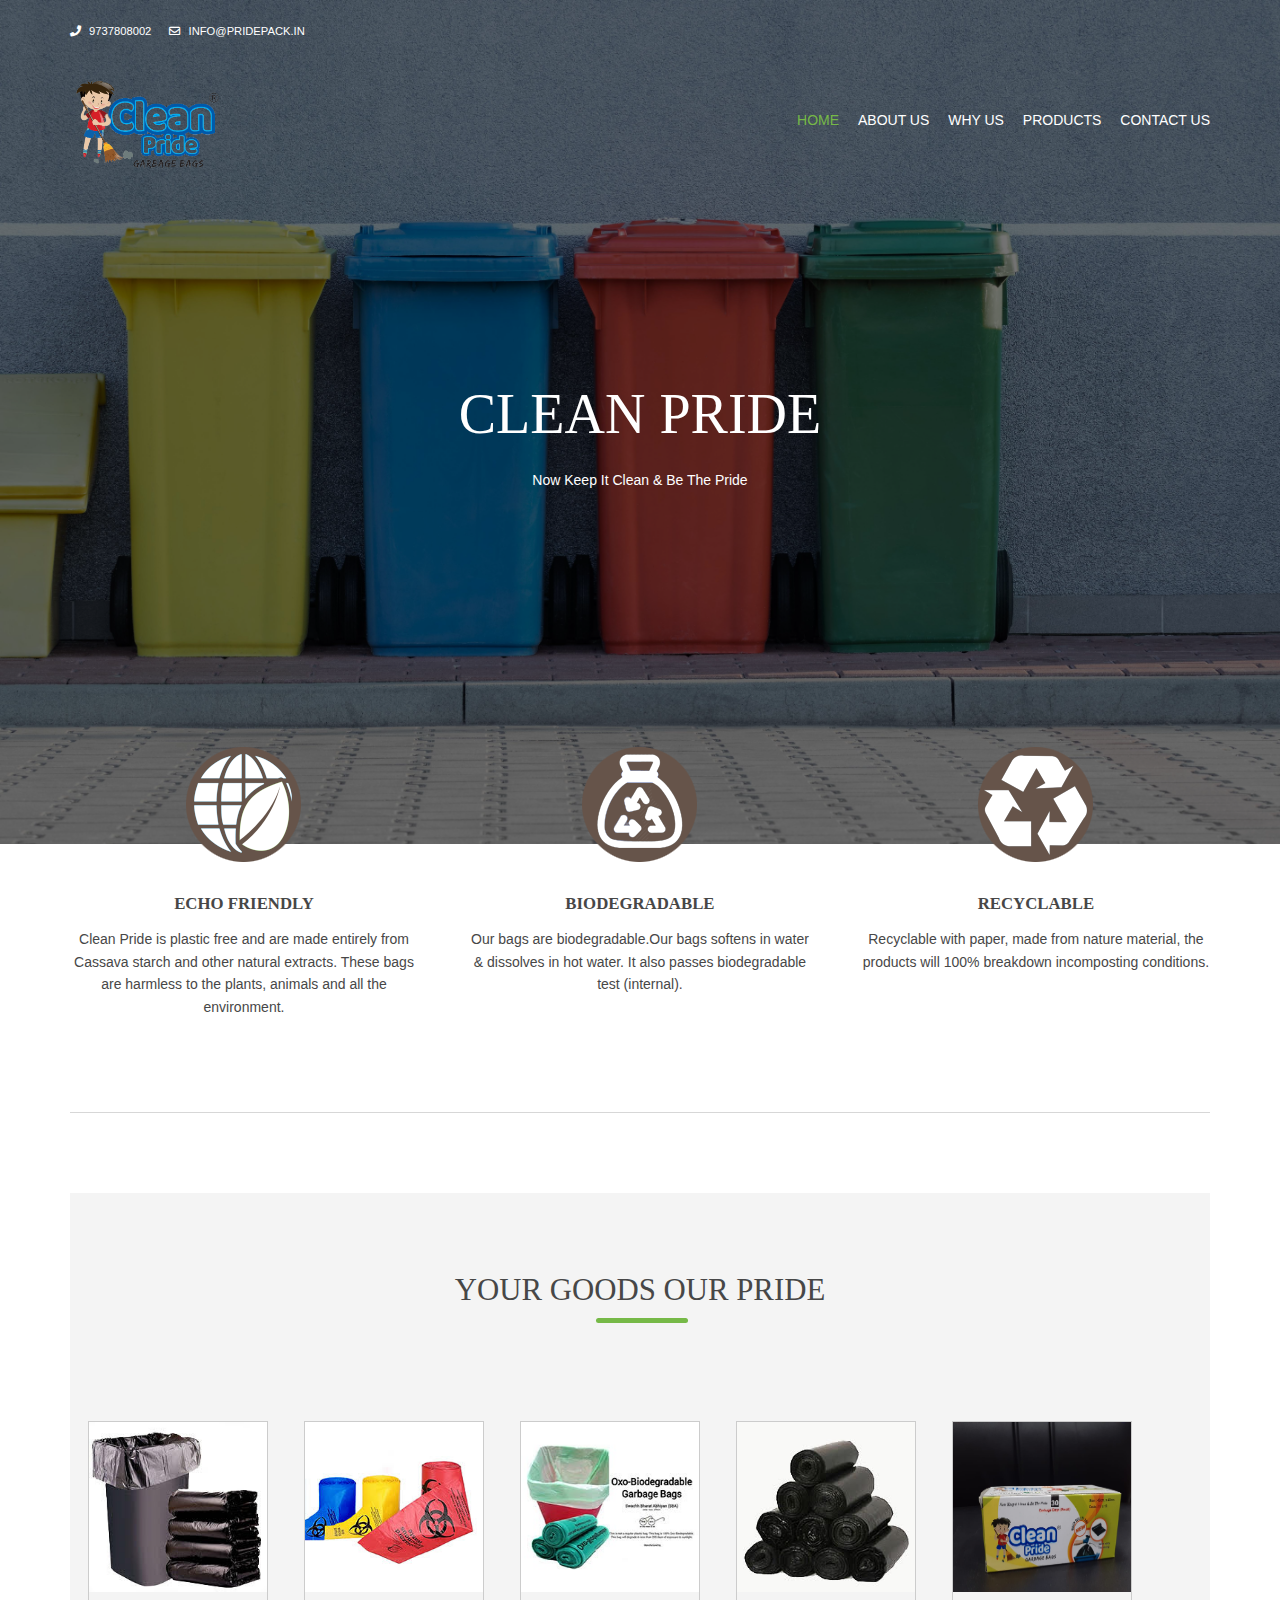
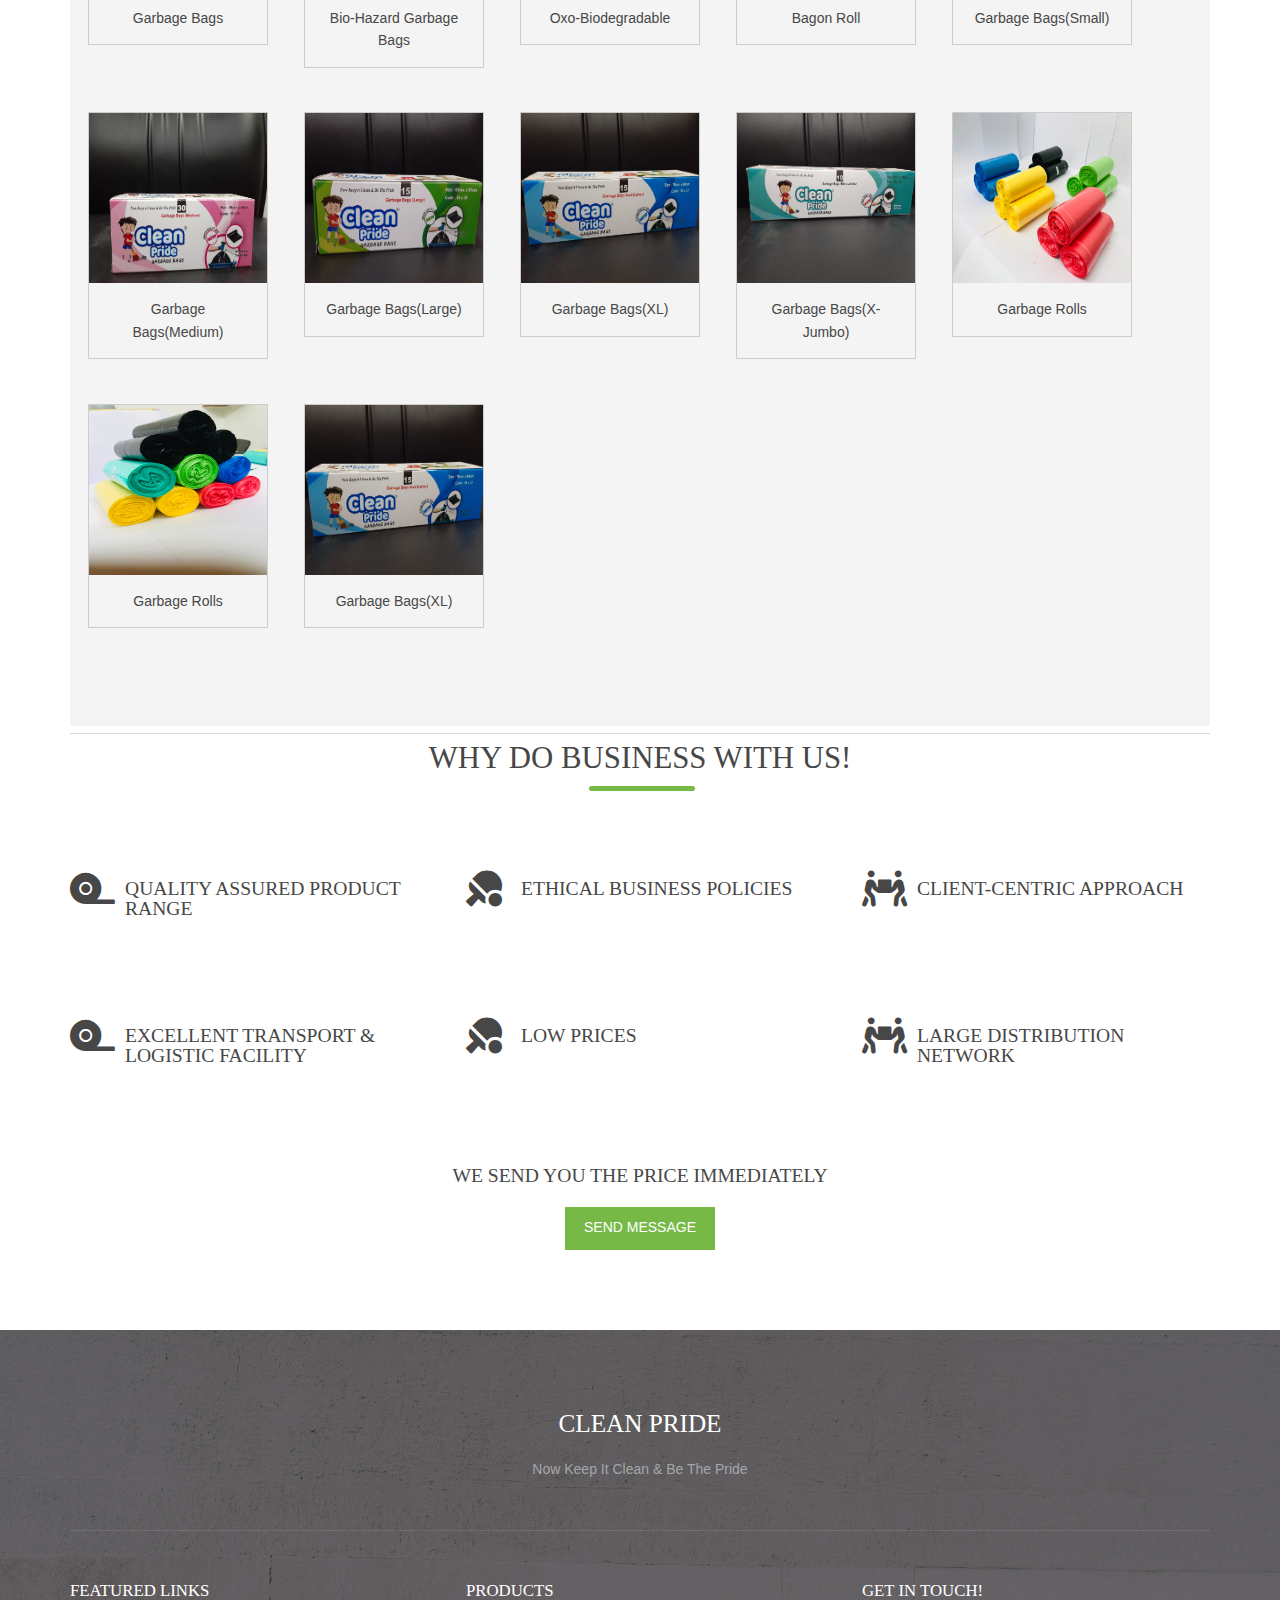
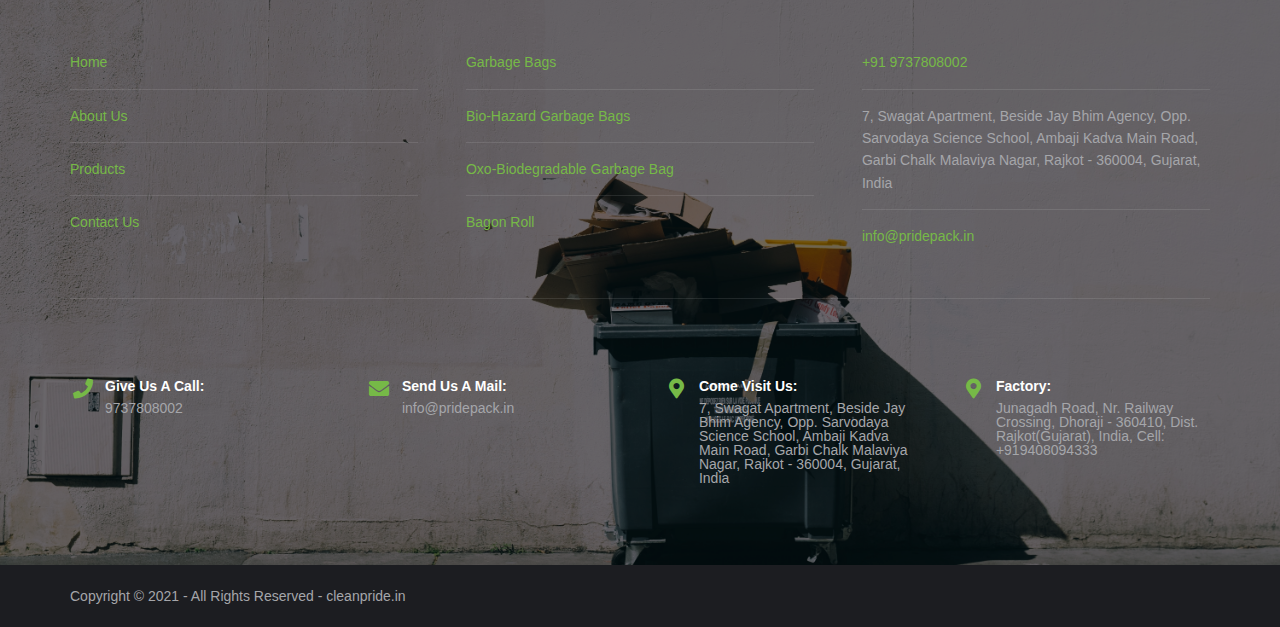
==== index.html @ eb3a8b0e "Updated page UI" ====
<!DOCTYPE html>

<html lang="">
<head>
<title>Clean Pride</title>
<meta charset="utf-8">
<meta name="viewport" content="width=device-width, initial-scale=1.0, maximum-scale=1.0, user-scalable=no">
<link href="layout/styles/layout.css" rel="stylesheet" type="text/css" media="all">
<style>
div.gallery {
  margin: 18px;
  border: 1px solid #ccc;
  float: left;
  width: 180px;
}

div.gallery:hover {
  border: 1.3px solid #76B947;
}

div.gallery img {
  width: 190px;
  height: 170px;
}

div.desc {
  padding: 15px;
  text-align: center;
}
</style>
</head>
<body id="top">
<div class="bgded overlay" style="background-image:url('images/demo/titlepic.jpg');"> 
  <div class="wrapper row0">
    <div id="topbar" class="hoc clear">
      <div class="fl_left"> 
        <ul class="nospace">
          <li><i class="fas fa-phone  rgtspace-5"></i> 9737808002</li>
          <li><i class="far fa-envelope rgtspace-5"></i> info@pridepack.in</li>
        </ul>
        <!-- ################################################################################################ -->
      </div>
    </div>
  </div>
  
  <div class="wrapper row1">
    <header id="header" class="hoc clear">
      <div id="" class="fl_left"> 
        <!-- ################################################################################################ -->
	<a  href="index.html"><img src="images/demo/logopng.png" style="width:151px;height:120px;"alt=""></a>
        <!-- ################################################################################################ -->
      </div>
      <nav id="mainav" class="fl_right"> 
        <!-- ################################################################################################ -->
        <ul class="clear" style="padding-top:20px;">
          <li class="active"><a href="index.html">Home</a></li>
          <li><a href="#introblocks">About Us</a>
          </li>
	  <li><a href="#whyus">Why Us</a>
          </li>
          <li><a href="#products">Products</a>
          </li>
          <li><a href="#contactus">Contact Us</a></li>
        </ul>
        <!-- ################################################################################################ -->
      </nav>
    </header>
  </div>
    <div id="pageintro" class="hoc clear"> 
    <!-- ################################################################################################ -->
    <article>
      <h3 class="heading">Clean Pride</h3>
      <p>Now Keep It Clean & Be The Pride</p>
      <footer>
      </footer>
    </article>
    <!-- ################################################################################################ -->
  </div>
  <!-- ################################################################################################ -->
</div>
<div class="wrapper row3">
  <main class="hoc container clear"> 
    <!-- main body -->
    <!-- ################################################################################################ -->
    <section id="introblocks">
      <ul class="nospace group btmspace-80">
        <li class="one_third first">
          <figure><a ><img src="images/demo/echo2.png" alt=""></a>
            <figcaption>
              <h6 class="heading">Echo Friendly</h6>
              <p>Clean Pride is plastic free and are made entirely from Cassava starch and other natural extracts. These bags are harmless to the plants, animals and all the environment.</p>
            </figcaption>
          </figure>
        </li>
        <li class="one_third">
          <figure><a ><img src="images/demo/bio2.png" alt=""></a>
            <figcaption>
              <h6 class="heading">Biodegradable</h6>
              <p>Our bags are biodegradable.Our bags softens in water & dissolves in hot water. It also passes biodegradable test (internal).</p>
            </figcaption>
          </figure>
        </li>
        <li class="one_third">
          <figure><a ><img src="images/demo/recycle2.png" alt=""></a>
            <figcaption>
              <h6 class="heading">Recyclable</h6>
              <p>Recyclable with paper, made from nature material, the products will 100% breakdown incomposting conditions.</p>
            </figcaption>
          </figure>
        </li>
      </ul>
    </section>
    <!-- ################################################################################################ -->
    <hr class="btmspace-80">
    <div class="wrapper row2">
  <div class="hoc container clear"> 
    <!-- ################################################################################################ -->
    <div class="sectiontitle"  id="products">
      <p class="heading underline font-x2">Your Goods Our Pride</p>
    </div>
    <div class="gallery">
  <a target="_blank" >
    <img src="images/demo/garbagebags.jpg" alt="" width="600" height="400">
  </a>
  <div class="desc">Garbage Bags</div>
</div>

<div class="gallery">
  <a target="_blank" >
    <img src="images/demo/Bioharzardgb.jpg" alt="Forest" width="600" height="400">
  </a>
  <div class="desc">Bio-Hazard Garbage Bags</div>
</div>

<div class="gallery">
  <a target="_blank" >
    <img src="images/demo/oxo.jpg" alt="Northern Lights" width="600" height="400">
  </a>
  <div class="desc">Oxo-Biodegradable</div>
</div>

<div class="gallery">
  <a target="_blank" >
    <img src="images/demo/bagon.jpg" alt="Mountains" width="600" height="400">
  </a>
  <div class="desc">Bagon Roll</div>
</div>
<div class="gallery">
  <a target="_blank" >
    <img src="images/demo/gbs.jpeg" alt="Mountains" width="600" height="400">
  </a>
  <div class="desc">Garbage Bags(Small)</div>
</div><br><br><br><br><br><br><br><br><br><br><br><br><br>
<div class="gallery">
  <a target="_blank" >
    <img src="images/demo/gbm.jpeg" alt="Mountains" width="600" height="400">
  </a>
  <div class="desc">Garbage Bags(Medium)</div>
</div>
<div class="gallery">
  <a target="_blank" >
    <img src="images/demo/gbl.jpeg" alt="Mountains" width="600" height="400">
  </a>
  <div class="desc">Garbage Bags(Large)</div>
</div>
<div class="gallery">
  <a target="_blank" >
    <img src="images/demo/gbxl.jpeg" alt="Mountains" width="600" height="400">
  </a>
  <div class="desc">Garbage Bags(XL)</div>
</div>
<div class="gallery">
  <a target="_blank" >
    <img src="images/demo/gbxj.jpeg" alt="Mountains" width="600" height="400">
  </a>
  <div class="desc">Garbage Bags(X-Jumbo)</div>
</div>
<div class="gallery">
  <a target="_blank" >
    <img src="images/demo/gr.jpeg" alt="Mountains" width="600" height="400">
  </a>
  <div class="desc">Garbage Rolls</div>
</div><br><br><br><br><br><br><br><br><br><br><br><br><br>
<div class="gallery">
  <a target="_blank" >
    <img src="images/demo/grs.jpeg" alt="Mountains" width="600" height="400">
  </a>
  <div class="desc">Garbage Rolls</div>
</div>
<div class="gallery">
  <a target="_blank" >
    <img src="images/demo/gbxl.jpeg" alt="Mountains" width="600" height="400">
  </a>
  <div class="desc">Garbage Bags(XL)</div>
</div>

    <!-- ################################################################################################ -->
  </div>
</div>

    <hr class="btmspace-900">
    <!-- ################################################################################################ -->
    <section id="overview">
      <div class="sectiontitle" id="whyus">
        <p class="heading underline font-x2">Why Do Business With US!</p>
      </div>
      <ul class="nospace group btmspace-80">
        <li class="one_third">
          <article>
            <div class="clear"><a href="#"><i class="fas fa-tape"></i></a>
              <h6 class="heading">Quality Assured Product Range</h6>
            </div>
          </article>
        </li>
        <li class="one_third">
          <article>
            <div class="clear"><a href="#"><i class="fas fa-table-tennis"></i></a>
              <h6 class="heading">Ethical Business Policies</h6>
            </div>
          </article>
        </li>
        <li class="one_third">
          <article>
            <div class="clear"><a href="#"><i class="fas fa-people-carry"></i></a>
              <h6 class="heading">Client-centric Approach</h6>
            </div>
          </article>
        </li>
      </ul>
      <ul class="nospace group btmspace-80">
        <li class="one_third">
          <article>
            <div class="clear"><a href="#"><i class="fas fa-tape"></i></a>
              <h6 class="heading">Excellent Transport & Logistic Facility</h6>
            </div>
          </article>
        </li>
        <li class="one_third">
          <article>
            <div class="clear"><a href="#"><i class="fas fa-table-tennis"></i></a>
              <h6 class="heading">Low Prices</h6>
            </div>
          </article>
        </li>
        <li class="one_third">
          <article>
            <div class="clear"><a href="#"><i class="fas fa-people-carry"></i></a>
              <h6 class="heading">Large Distribution Network</h6>
            </div>
          </article>
        </li>
      </ul>
      <h2 class="center">We Send You The Price Immediately</h2>
      <footer class="center"> <a class="btn" href="https://api.whatsapp.com/send?phone=9737808002">Send Message</a></footer>
    </section>
    <!-- ################################################################################################ -->
    <!-- / main body -->
    <div class="clear"></div>
  </main>
</div>
<div class="bgded overlay row4" style="background-image:url('images/demo/back.jpg');">
  <footer id="footer" class="hoc clear"> 
    <!-- ################################################################################################ -->
    <div class="center btmspace-50">
      <h6 class="heading">CLEAN PRIDE</h6>
      <p class="nospace">Now Keep It Clean & Be The Pride</p>
    </div>
    <!-- ################################################################################################ -->
    <hr class="btmspace-50">
    <!-- ################################################################################################ -->
    <div class="group btmspace-50" id="contactus">
       <div class="one_third first">
        <h6 class="heading">FEATURED LINKS</h6>
        <ul class="nospace linklist">
          <li><a href="#">Home</a></li>
          <li><a href="#introblocks">About Us</a></li>
          <li><a href="#products">Products</a></li>
          <li><a href="#contactus">Contact Us</a></li>
        </ul>
      </div> 
       <div class="one_third">
        <h6 class="heading">PRODUCTS</h6>
        <ul class="nospace linklist">
          <li><a href="#products">Garbage Bags</a></li>
          <li><a href="#products">Bio-Hazard Garbage Bags</a></li>
          <li><a href="#products">Oxo-Biodegradable Garbage Bag</a></li>
          <li><a href="#products">Bagon Roll</a></li>
        </ul>
      </div>     
      <div class="one_third">
        <h6 class="heading">Get In Touch!</h6>
        <ul class="nospace linklist">
          <li><a href="#">+91 9737808002</a></li>
          <li><a href="#"></a> 7, Swagat Apartment, Beside Jay Bhim Agency, Opp. Sarvodaya Science School, Ambaji Kadva Main Road, Garbi Chalk
Malaviya Nagar, Rajkot - 360004, Gujarat, India</li>
          <li><a href="#">info@pridepack.in</a></li>
        </ul>
      </div>
      <!-- ################################################################################################ -->
    </div>
    <div id="ctdetails" class="clear">
      <ul class="nospace clear">
        <li class="one_quarter first">
          <div class="block clear"><a href="#"><i class="fas fa-phone"></i></a> <span><strong>Give us a call:</strong> 9737808002</span></div>
        </li>
        <li class="one_quarter">
          <div class="block clear"><a href="#"><i class="fas fa-envelope"></i></a> <span><strong>Send us a mail:</strong>info@pridepack.in</span></div>
        </li>
        <li class="one_quarter">
          <div class="block clear"><a href="#"><i class="fas fa-map-marker-alt"></i></a> <span><strong>Come visit us:</strong> 7, Swagat Apartment, Beside Jay Bhim Agency, Opp. Sarvodaya Science School, Ambaji Kadva Main Road, Garbi Chalk
Malaviya Nagar, Rajkot - 360004, Gujarat, India</span></div>
        </li>
	<li class="one_quarter">
          <div class="block clear"><a href="#"><i class="fas fa-map-marker-alt"></i></a> <span><strong>Factory:</strong> Junagadh Road, Nr. Railway Crossing, Dhoraji - 360410, Dist. Rajkot(Gujarat), India, Cell: +919408094333</span></div>
        </li>

      </ul>
    </div>
    <!-- ################################################################################################ -->
  </footer>
</div>
<div class="wrapper row5">
  <div id="copyright" class="hoc clear"> 
    <!-- ################################################################################################ -->
    <p class="fl_left">Copyright &copy; 2021 - All Rights Reserved - <a href="#">cleanpride.in</a></p>
    <!-- ################################################################################################ -->
  </div>
</div>
<a id="backtotop" href="#top"><i class="fas fa-chevron-up"></i></a>
<!-- JAVASCRIPTS -->
<script src="layout/scripts/jquery.min.js"></script>
<script src="layout/scripts/jquery.backtotop.js"></script>
<script src="layout/scripts/jquery.mobilemenu.js"></script>
</body>
</html>
---- layout/styles/layout.css ----
@charset "utf-8";
/*
Template Name: Sislaf
Author: <a href="https://www.os-templates.com/">OS Templates</a>
Author URI: https://www.os-templates.com/
Copyright: OS-Templates.com
Licence: Free to use under our free template licence terms
Licence URI: https://www.os-templates.com/template-terms
File: Layout CSS
*/

@import url("fontawesome-free/css/fontawesome-all.min.css");
@import url("framework.css");

/* Rows
--------------------------------------------------------------------------------------------------------------- */
.row0, .row0 a{}
.row1{; border-width:1px 0;}
.row2, .row2 a{}
.row3, .row3 a{}
.row4, .row4 a{}
.row5, .row5 a{}


/* Top Bar
--------------------------------------------------------------------------------------------------------------- */
#topbar{padding:20px 0; font-size:.8rem; text-transform:uppercase;}

#topbar ul li{display:inline-block; margin-right:15px;}
#topbar ul li:last-child{margin-right:0; padding-right:0; border-right:none;}
#topbar i{line-height:normal;}
#topbar > div:nth-of-type(2) i{font-size:1rem;}

/* Search Form */
#topbar #searchform{position:relative; line-height:1; z-index:9999;}
#topbar #searchform::after{display:block; height:18px; line-height:18px; padding:0; font-family:"Font Awesome\ 5 Free"; font-weight:900; font-size:1rem; content:"\f002"/* fa-search */;}
#topbar #searchform:hover::after, #topbar #searchform button{cursor:pointer;}
#topbar #searchform > div{position:absolute; top:18px; right:0; width:280px; visibility:hidden; opacity:0/* Required for transition effect */;}
#topbar #searchform:hover > div{visibility:visible; opacity:1/* Required for transition effect */;}
#topbar #searchform form{display:block; position:relative;}
#topbar #searchform form *{border:none;}
#topbar #searchform input{display:block; width:100%; height:36px; padding:8px 40px 8px 10px; font-size:1rem;}
#topbar #searchform ::placeholder{text-transform:capitalize;}
#topbar #searchform button{display:block; position:absolute; top:3px; right:2px; height:30px; font-size:16px; line-height:1;}


/* Header
--------------------------------------------------------------------------------------------------------------- */
#header{}

#header #logo{margin:22px 0 0 0;}
#header #logo h1{margin:0; padding:0; font-size:2.2rem; text-transform:uppercase;}


/* Page Intro
--------------------------------------------------------------------------------------------------------------- */
#pageintro{padding:200px 0 300px;}/* 300px => 100px for #introblocks negative margin */

#pageintro article, #pageintro article p{display:block; max-width:75%; margin:0 auto; text-align:center;}
#pageintro article p{max-width:65%; line-height:2rem;}
#pageintro .heading{margin-bottom:20px; font-size:4rem;}
#pageintro footer{margin-top:50px;}


/* Content Area
--------------------------------------------------------------------------------------------------------------- */
.container{padding:80px 0;}

/* Content */
.container .content{}

.sectiontitle{display:block; max-width:55%; margin:0 auto 80px; text-align:center;}
.sectiontitle *{margin:0;}

/* Introblocks - x3 */
#introblocks{display:block; position:relative; margin:-180px 0 0 0; z-index:1; text-align:center;}/* 180px => 100px + container padding */
#introblocks figure{}
#introblocks figure figcaption{display:block; padding:30px 0 0 0; text-align:center;}
#introblocks figure figcaption > a{}
#introblocks figure figcaption .heading{font-size:1.2rem; font-weight:700; margin-bottom:0;}
#introblocks figure figcaption .heading.underline::after{left:50%; margin-left:-12%;}

/* Overview - for services etc. */
#overview{}
#overview li{margin-bottom:50px;}
#overview li:nth-last-child(-n+3){margin-bottom:0;}/* Removes bottom margin from the last three items - margin is restored in the media queries when items stack */
#overview li:nth-child(3n+1){margin-left:0; clear:left;}/* Removes the need to add class="first" */
#overview article{}
#overview article *{margin:0; padding:0;}
#overview article > div{display:block; position:relative; min-height:36px; margin:0 0 20px 0; padding:8px 0 0 55px;}
#overview article > div *{line-height:1;}
#overview article > div i{display:block; position:absolute; top:0; left:0; font-size:36px;}
#overview article > div .heading{}
#overview article p{}

/* Split Fifty */
#splitfifty{}
#splitfifty *{margin:0;}
#splitfifty > .sectiontitle{max-width:none; margin:0 0 50px 0; text-align:left;}
#splitfifty > .sectiontitle .heading.underline::after{left:0; margin-left:0;}
#splitfifty > div:nth-of-type(2) article{display:block; float:left; width:50%; padding:50px;}
#splitfifty > div:nth-of-type(2) article *{margin:0 0 30px 0;}
#splitfifty > div:nth-of-type(2) article .heading{}
#splitfifty > div:nth-of-type(2) article p{}
#splitfifty > div:nth-of-type(2) article footer, #splitfifty > div:nth-of-type(2) article footer a{margin:0;}
#splitfifty.disright > div:nth-of-type(2) article{float:right;}/* Display the block to the right, instead of left - depends on your preference */

/* Team Members */
.team{}
.team li:last-child{margin-bottom:0;}/* Used when elements stack in small viewports */
.team figure{display:block; text-align:center;}
.team figure *{margin:0; padding:0;}
.team figure a{}
.team figure img{}
.team figure figcaption{padding:20px 10px; line-height:1;}
.team figure strong{display:block; margin-bottom:8px; font-size:1.1rem; font-weight:400;}
.team figure em{display:block; font-style:normal; font-size:.8rem;}

/* Stats */
#stats{}
#stats > li{display:block; float:left; width:25%; border:solid; border-width:0 1px 0 0; text-align:center;}
#stats > li:last-child{border:none;}
#stats > li *{margin:0; padding:0;}
#stats > li i{margin-bottom:30px; font-size:5rem;}
#stats > li p:first-of-type{margin-bottom:15px; font-size:3rem; font-weight:700; line-height:1;}
#stats > li p:last-of-type{text-transform:uppercase;}

/* Testimonials */
#testimonials{}
#testimonials > .one_half{margin:0;}
#testimonials ul{margin:0; padding:50px; list-style:none;}
#testimonials ul li{margin:0 0 50px 0;}
#testimonials ul li:last-child{margin:0;}
#testimonials blockquote{display:block; position:relative; width:100%; margin:0 0 30px 0; padding:30px; line-height:1.4; z-index:1; border-radius:10px;}
#testimonials blockquote::before{display:block; position:absolute; top:10px; left:10px; font-family:"Font Awesome\ 5 Free"; font-weight:900; font-size:32px; line-height:32px; content:"\f10d"; z-index:-1;}
#testimonials blockquote::after{display:block; position:absolute; bottom:-15px; left:30px; width:0; height:0; content:""; border:15px solid transparent; border-bottom:none;}
#testimonials figure{}
#testimonials figure *{margin:0; line-height:1;}
#testimonials figure img{float:left; margin:0 15px;}
#testimonials figcaption{float:left; margin-top:10px;}
#testimonials figcaption .heading{font-size:1.2rem; font-weight:700;}
#testimonials figcaption em{font-size:.8rem;}
#testimonials footer{}

/* Latest - Blog posts etc. */
#latest{}
#latest article{}
#latest article figure{}
#latest article figure img{}
#latest article .meta{display:block; padding:5px 10px;}
#latest article .meta li{display:block; float:left; width:50%; font-size:.8rem;}
#latest article .meta li:last-child{text-align:right;}
#latest article .meta li i{margin-right:5px;}
#latest article .excerpt{padding:30px; border:solid; border-width:0 1px 1px 1px;}
#latest article .excerpt .heading{margin:0 0 15px 0; font-size:1.2rem;}
#latest article .excerpt p{}
#latest article .excerpt footer{margin-top:30px;}

/* Comments */
#comments ul{margin:0 0 40px 0; padding:0; list-style:none;}
#comments li{margin:0 0 10px 0; padding:15px;}
#comments .avatar{float:right; margin:0 0 10px 10px; padding:3px; border:1px solid;}
#comments address{font-weight:bold;}
#comments time{font-size:smaller;}
#comments .comcont{display:block; margin:0; padding:0;}
#comments .comcont p{margin:10px 5px 10px 0; padding:0;}

#comments form{display:block; width:100%;}
#comments input, #comments textarea{width:100%; padding:10px; border:1px solid;}
#comments textarea{overflow:auto;}
#comments div{margin-bottom:15px;}
#comments input[type="submit"], #comments input[type="reset"]{display:inline-block; width:auto; min-width:150px; margin:0; padding:8px 5px; cursor:pointer;}

/* Sidebar */
.container .sidebar{}

.sidebar .sdb_holder{margin-bottom:50px;}
.sidebar .sdb_holder:last-child{margin-bottom:0;}


/* Footer
--------------------------------------------------------------------------------------------------------------- */
#footer{padding:80px 0;}

#footer .heading{margin-bottom:50px; font-size:1.2rem;}

#footer > div:first-of-type .heading{margin-bottom:20px; text-transform:uppercase; font-size:1.8rem;}
#footer > div:first-of-type .faico{margin-bottom:30px;}

#footer input, #footer button{border:1px solid;}
#footer input{display:block; width:100%; padding:8px;}
#footer button{padding:8px 18px 10px; text-transform:uppercase; font-weight:400; cursor:pointer;}

#footer .linklist li{display:block; margin-bottom:15px; padding:0 0 15px 0; border-bottom:1px solid;}
#footer .linklist li:last-child{margin:0; padding:0; border:none;}
#footer .linklist li::before, #footer .linklist li::after{display:table; content:"";}
#footer .linklist li, #footer .linklist li::after{clear:both;}

#footer .contact{}
#footer .contact.linklist li, #footer .contact.linklist li:last-child{position:relative; padding-left:40px;}
#footer .contact li *{margin:0; padding:0; line-height:1.6;}
#footer .contact li i{display:block; position:absolute; top:0; left:0; width:30px; font-size:16px; text-align:center;}

#footer .latestimg{}
#footer .latestimg > li{display:inline-block; float:left; width:30%; margin:0 0 5% 5%;}
#footer .latestimg > li:nth-last-child(-n+3){margin-bottom:0;}/* Removes bottom margin from the last three items - margin is restored in the media queries when items stack */
#footer .latestimg > li:nth-child(3n+1){margin-left:0; clear:left;}/* Removes the need to add class="first" */
#footer .latestimg > li img{width:100%;}/* Force the image to resize to take the full space - may have to be changed for tablets, depends on personal preference */
#footer .latestimg > li a.imgover{display:block;}

#footer #ctdetails{padding-top:80px; border-top:1px solid;}
#footer #ctdetails ul{}
#footer #ctdetails ul li{}
#footer #ctdetails ul li div{position:relative; min-height:30px; padding:0 0 0 35px; line-height:1;}
#footer #ctdetails ul li div i{position:absolute; top:0; left:0; width:25px; height:23px; font-size:20px; text-align:center;}
#footer #ctdetails ul li div span{display:block;}
#footer #ctdetails ul li div strong{display:block; margin:0 0 8px 0; text-transform:capitalize;}


/* Copyright
--------------------------------------------------------------------------------------------------------------- */
#copyright{padding:20px 0;}
#copyright *{margin:0; padding:0;}


/* Transition Fade
This gives a smooth transition to "ALL" elements used in the layout - other than the navigation form used in mobile devices
If you don't want it to fade all elements, you have to list the ones you want to be faded individually
Delete it completely to stop fading
--------------------------------------------------------------------------------------------------------------- */
*, *::before, *::after{transition:all .3s ease-in-out;}
#mainav form *{transition:none !important;}


/* ------------------------------------------------------------------------------------------------------------ */
/* ------------------------------------------------------------------------------------------------------------ */
/* ------------------------------------------------------------------------------------------------------------ */
/* ------------------------------------------------------------------------------------------------------------ */
/* ------------------------------------------------------------------------------------------------------------ */


/* Navigation
--------------------------------------------------------------------------------------------------------------- */
nav ul, nav ol{margin:0; padding:0; list-style:none;}

#mainav, #breadcrumb, .sidebar nav{line-height:normal;}
#mainav .drop::after, #mainav li li .drop::after, #breadcrumb li a::after, .sidebar nav a::after{position:absolute; font-family:"Font Awesome\ 5 Free"; font-weight:900; font-size:10px; line-height:10px;}

/* Top Navigation */
#mainav{}
#mainav ul{text-transform:uppercase;}
#mainav ul ul{position:absolute; width:180px; text-transform:none; z-index:9999;}
#mainav ul ul ul{left:180px; top:0;}
#mainav li{display:inline-block; position:relative; margin:0 15px 0 0; padding:0;}
#mainav li:last-child{margin-right:0;}
#mainav li li{width:100%; margin:0;}
#mainav li a{display:block; padding:30px 0;}
#mainav li li a{border:solid; border-width:0 0 1px 0;}
#mainav .drop{padding-left:15px;}
#mainav li li a, #mainav li li .drop{display:block; margin:0; padding:10px 15px;}
#mainav .drop::after, #mainav li li .drop::after{content:"\f0d7";}
#mainav .drop::after{top:35px; left:5px;}
#mainav li li .drop::after{top:15px; left:5px;}
#mainav ul ul{visibility:hidden; opacity:0;}
#mainav ul li:hover > ul{visibility:visible; opacity:1;}

#mainav form{display:none; width:100%; margin:0; padding:0;}
#mainav form select, #mainav form select option{display:block; cursor:pointer; outline:none;}
#mainav form select{width:100%; padding:5px; border:none;}
#mainav form select option{margin:5px; padding:0; border:none;}

/* Breadcrumb */
#breadcrumb{padding:150px 0 30px;}
#breadcrumb ul{margin:0; padding:0; list-style:none; text-transform:uppercase;}
#breadcrumb li{display:inline-block; margin:0 6px 0 0; padding:0;}
#breadcrumb li a{display:block; position:relative; margin:0; padding:0 12px 0 0; font-size:12px;}
#breadcrumb li a::after{top:4px; right:0; content:"\f0da";}
#breadcrumb li:last-child a{margin:0; padding:0;}
#breadcrumb li:last-child a::after{display:none;}
#breadcrumb .heading{margin:0; font-size:2rem;}

/* Sidebar Navigation */
.sidebar nav{display:block; width:100%;}
.sidebar nav li{margin:0 0 3px 0; padding:0;}
.sidebar nav a{display:block; position:relative; margin:0; padding:5px 10px 5px 15px; text-decoration:none; border:solid; border-width:0 0 1px 0;}
.sidebar nav a::after{top:10px; left:5px; content:"\f0da";}
.sidebar nav ul ul a{padding-left:35px;}
.sidebar nav ul ul a::after{left:25px;}
.sidebar nav ul ul ul a{padding-left:55px;}
.sidebar nav ul ul ul a::after{left:45px;}

/* Pagination */
.pagination{display:block; width:100%; text-align:center; clear:both;}
.pagination li{display:inline-block; margin:0 2px 0 0;}
.pagination li:last-child{margin-right:0;}
.pagination a, .pagination strong{display:block; padding:8px 11px; border:1px solid; background-clip:padding-box; font-weight:normal;}

/* Back to Top */
#backtotop{z-index:999; display:inline-block; position:fixed; visibility:hidden; bottom:20px; right:20px; width:36px; height:36px; line-height:36px; font-size:16px; text-align:center; opacity:.2;}
#backtotop i{display:block; width:100%; height:100%; line-height:inherit;}
#backtotop.visible{visibility:visible; opacity:.5;}
#backtotop:hover{opacity:1;}


/* Tables
--------------------------------------------------------------------------------------------------------------- */
table, th, td{border:1px solid; border-collapse:collapse; vertical-align:top;}
table, th{table-layout:auto;}
table{width:100%; margin-bottom:15px;}
th, td{padding:5px 8px;}
td{border-width:0 1px;}


/* Gallery
--------------------------------------------------------------------------------------------------------------- */
#gallery{display:block; width:100%; margin-bottom:50px;}
#gallery figure figcaption{display:block; width:100%; clear:both;}
#gallery li{margin-bottom:30px;}


/* Font Awesome Social Icons
--------------------------------------------------------------------------------------------------------------- */
.faico{margin:0; padding:0; list-style:none;}
.faico li{display:inline-block; margin:8px 5px 0 0; padding:0; line-height:normal;}
.faico li:last-child{margin-right:0;}
.faico a{display:inline-block; width:36px; height:36px; line-height:36px; font-size:18px; text-align:center;}

.faico a{color:#474747; background-color:rgba(255,255,255,.8);}
.faico a:hover{color:#FFFFFF;}

.faicon-dribble:hover{background-color:#EA4C89;}
.faicon-facebook:hover{background-color:#3B5998;}
.faicon-google-plus:hover{background-color:#DB4A39;}
.faicon-linkedin:hover{background-color:#0E76A8;}
.faicon-twitter:hover{background-color:#00ACEE;}
.faicon-vk:hover{background-color:#4E658E;}


/* ------------------------------------------------------------------------------------------------------------ */
/* ------------------------------------------------------------------------------------------------------------ */
/* ------------------------------------------------------------------------------------------------------------ */
/* ------------------------------------------------------------------------------------------------------------ */
/* ------------------------------------------------------------------------------------------------------------ */


/* Colours
--------------------------------------------------------------------------------------------------------------- */
body{color:#A5A6AA; background-color:#1C1D21;}
a{color:#76B947;}
a:active, a:focus{background:transparent !important;}/* IE10 + 11 Bugfix - prevents grey background */
hr, .borderedbox{border-color:#D7D7D7;}
label span{color:#FF0000; background-color:inherit;}
input:focus, textarea:focus, *:required:focus{border-color:#76B947 !important;}

.overlay{color:#FFFFFF; background-color:inherit;}
.overlay::after{color:inherit; background-color:rgba(0,0,0,.55);}
.overlay.light{color:#474747;}
.overlay.light::after{background-color:rgba(255,255,255,.7);}

.btn, .btn.inverse:hover{color:#FFFFFF; background-color:#76B947; border-color:#76B947;}
.btn:hover, .btn.inverse{color:inherit; background-color:transparent; border-color:inherit;}

.imgover:hover::before{background-color:rgba(251,171,69,.5);/* #76B947 */}
.imgover, .imgover:hover::after{color:#FFFFFF;}

.heading.underline::after{background-color:#76B947;}


/* Rows */
.row0{}
.row1{border-color:rgba(255,255,255,.3);}
.row2{color:#474747; background-color:#F4F4F4;}
.row3{color:#474747; background-color:#FFFFFF;}
.row4{color:#A5A6AA; background-color:#27282E;}
.row5, .row5 a{color:#A5A6AA; background-color:#1C1D21;}


/* Top Bar */
#topbar #searchform{color:#76B947;}
#topbar #searchform:hover{}
#topbar #searchform input{color:#FFFFFF; background:#76B947;}
#topbar #searchform button{color:#FFFFFF; background:transparent;}


/* Header */
#header #logo h1 a{color:inherit;}


/* Page Intro */
#pageintro{color:#FFFFFF;}


/* Content Area */
#overview article a{color:inherit;}
#overview article:hover a{color:#76B947;}

#splitfifty article{color:#474747; background-color:rgba(255,255,255,.8);}
#splitfifty article:hover{background-color:#FFFFFF;}

.team figure, .latest article{box-shadow:0px 0px 15px rgba(0,0,0,.1);}
.team figure:hover{color:#FFFFFF; background-color:#76B947;}

#stats > li{border-color:#D7D7D7;}
#stats > li i{color:rgba(0,0,0,.2);}
#stats > li:hover i{color:rgba(0,0,0,.6);}

#testimonials blockquote{color:#474747; background-color:rgba(255,255,255,.8);}
#testimonials:hover blockquote{background-color:#FFFFFF;}
#testimonials blockquote::before{color:rgba(0,0,0,.1);}
#testimonials blockquote::after{border-top-color:rgba(255,255,255,.8);}
#testimonials:hover blockquote::after{border-top-color:#FFFFFF;}


/* Latest */
#latest article:hover{box-shadow:0px 0px 15px rgba(0,0,0,.1);}
#latest article .meta, #latest article .meta a{color:#FFFFFF; background-color:#1C1D21;}
#latest article .excerpt{border-color:#D7D7D7;}


/* Footer */
#footer .heading, #footer #ctdetails ul li div strong{color:#FFFFFF;}
#footer hr, #footer .borderedbox, #footer .linklist li, #footer #ctdetails{border-color:rgba(255,255,255,.1);}

#footer input, #footer button{border-color:transparent;}
#footer input{color:#474747; background-color:rgba(255,255,255,.8);}
#footer input:focus{border-color:#76B947;}
#footer button{color:#FFFFFF; background-color:#76B947;}
#footer button:hover{color:inherit; background-color:transparent; border-color:inherit;}


/* Navigation */
#mainav{}
#mainav li a{color:inherit;}
#mainav .active a, #mainav a:hover, #mainav li:hover > a{color:#76B947; background-color:inherit;}
#mainav li li a, #mainav .active li a{color:#FFFFFF; background-color:rgba(251,171,69,.5);/* #76B947 */ border-color:rgba(251,171,69,.5);}
#mainav li li:hover > a, #mainav .active .active > a{color:#FFFFFF; background-color:#76B947;}
#mainav form select{color:#474747; background-color:#FFFFFF;}

#breadcrumb a{color:inherit; background-color:inherit;}
#breadcrumb li:last-child a{color:#76B947;}

.container .sidebar nav a{color:inherit; border-color:#D7D7D7;}
.container .sidebar nav a:hover{color:#76B947;}

.pagination a, .pagination strong{border-color:#D7D7D7;}
.pagination .current *{color:#FFFFFF; background-color:#76B947;}

#backtotop{color:#FFFFFF; background-color:#76B947;}


/* Tables + Comments */
table, th, td, #comments .avatar, #comments input, #comments textarea{border-color:#D7D7D7;}
th{color:#FFFFFF; background-color:#373737;}
tr, #comments li, #comments input[type="submit"], #comments input[type="reset"]{color:inherit; background-color:#FBFBFB;}
tr:nth-child(even), #comments li:nth-child(even){color:inherit; background-color:#F7F7F7;}
table a, #comments a{background-color:inherit;}


/* ------------------------------------------------------------------------------------------------------------ */
/* ------------------------------------------------------------------------------------------------------------ */
/* ------------------------------------------------------------------------------------------------------------ */
/* ------------------------------------------------------------------------------------------------------------ */
/* ------------------------------------------------------------------------------------------------------------ */


/* Media Queries
--------------------------------------------------------------------------------------------------------------- */
@-ms-viewport{width:device-width;}


/* Max Wrapper Width - Laptop, Desktop etc.
--------------------------------------------------------------------------------------------------------------- */
@media screen and (min-width:1140px){
	.hoc{max-width:1140px;}
}

@media screen and (min-width:978px) and (max-width:1140px){
	.hoc{max-width:95%;}
}


/* Mobile Devices
--------------------------------------------------------------------------------------------------------------- */
@media screen and (max-width:978px){
	.hoc{max-width:90%;}

	#topbar{}

	#header{padding:30px 0;}
	#header #logo{margin-top:0;}

	#mainav{}
	#mainav ul{display:none;}
	#mainav form{display:block; margin-top:2px;}

	#breadcrumb{}

	.container{}
	#comments input[type="reset"]{margin-top:10px;}
	.pagination li{display:inline-block; margin:0 5px 5px 0;}

	#footer{}

	#copyright{}
	#copyright p:first-of-type{margin-bottom:10px;}
}

@media screen and (max-width:750px){
	.imgl, .imgr{display:inline-block; float:none; margin:0 0 10px 0;}
	.fl_left, .fl_right{display:block; float:none;}
	.group .group > *:last-child, .clear .clear > *:last-child, .clear .group > *:last-child, .group .clear > *:last-child{margin-bottom:0;}/* Experimental - Needs more testing in different situations, stops double margin when stacking */
	.one_half, .one_third, .two_third, .one_quarter, .two_quarter, .three_quarter{display:block; float:none; width:auto; margin:0 0 30px 0;}

	#topbar{text-align:center;}
	#topbar > div:first-of-type ul{margin:0 0 10px 0;}
	#topbar #searchform{display:none;}/* This is personal preference - remove if not required */

	#header{text-align:center;}
	#header #logo{margin:0 0 15px 0;}

	#pageintro article, #pageintro article p{max-width:none;}
	#pageintro .heading{font-size:2rem;}

	.sectiontitle{max-width:none;}
	
	#introblocks > ul{margin:0 auto 80px;}
	#introblocks > ul, #latest article{max-width:348px;}/* Restrict the width to the one_third grid element */
	.team figure{max-width:300px;}/* Restrict the width to the image width */
	#introblocks > ul > li, #overview li:nth-last-child(-n+3){margin-bottom:50px;}
	#introblocks > ul > li:last-child, #overview li:last-child{margin-bottom:0;}
	#splitfifty > div:nth-of-type(2) article{display:block; float:none; width:100%;}

	#footer .latestimg > li, #footer .latestimg > li:nth-last-child(-n+3){display:inline-block; float:none; width:auto; margin:0 5% 5% 0;}
	#footer .latestimg > li:last-child{margin-bottom:0;}
	#footer .latestimg > li img{width:auto;}
}

@media screen and (min-width:450px) and (max-width:750px){
	#stats > li{width:50%; margin-bottom:50px;}
	#stats > li:nth-child(even){border:none;}
	#stats > li:nth-last-child(-n+2){margin-bottom:0;}
}

@media screen and (max-width:450px){
	#topbar > div:first-of-type ul li{display:block; margin:0;}

	#splitfifty > div:nth-of-type(2) article, #testimonials ul, #latest article .excerpt{padding:20px;}
	#stats > li{float:none; width:100%; margin-bottom:25px; padding-bottom:25px;}
	#stats > li, #stats > li:nth-child(even){border-width:0 0 1px 0;}
	#stats > li:last-child{margin:25px 0 0 0; padding-bottom:0;}
}

/* Other
--------------------------------------------------------------------------------------------------------------- */
@media screen and (max-width:650px){
	.scrollable{display:block; width:100%; margin:0 0 30px 0; padding:0 0 15px 0; overflow:auto; overflow-x:scroll;}
	.scrollable table{margin:0; padding:0; white-space:nowrap;}

	.inline li{display:block; margin-bottom:10px;}
	.pushright li{margin-right:0;}

	.font-x2{font-size:1.6rem;}
	.font-x3{font-size:1.8rem;}
}
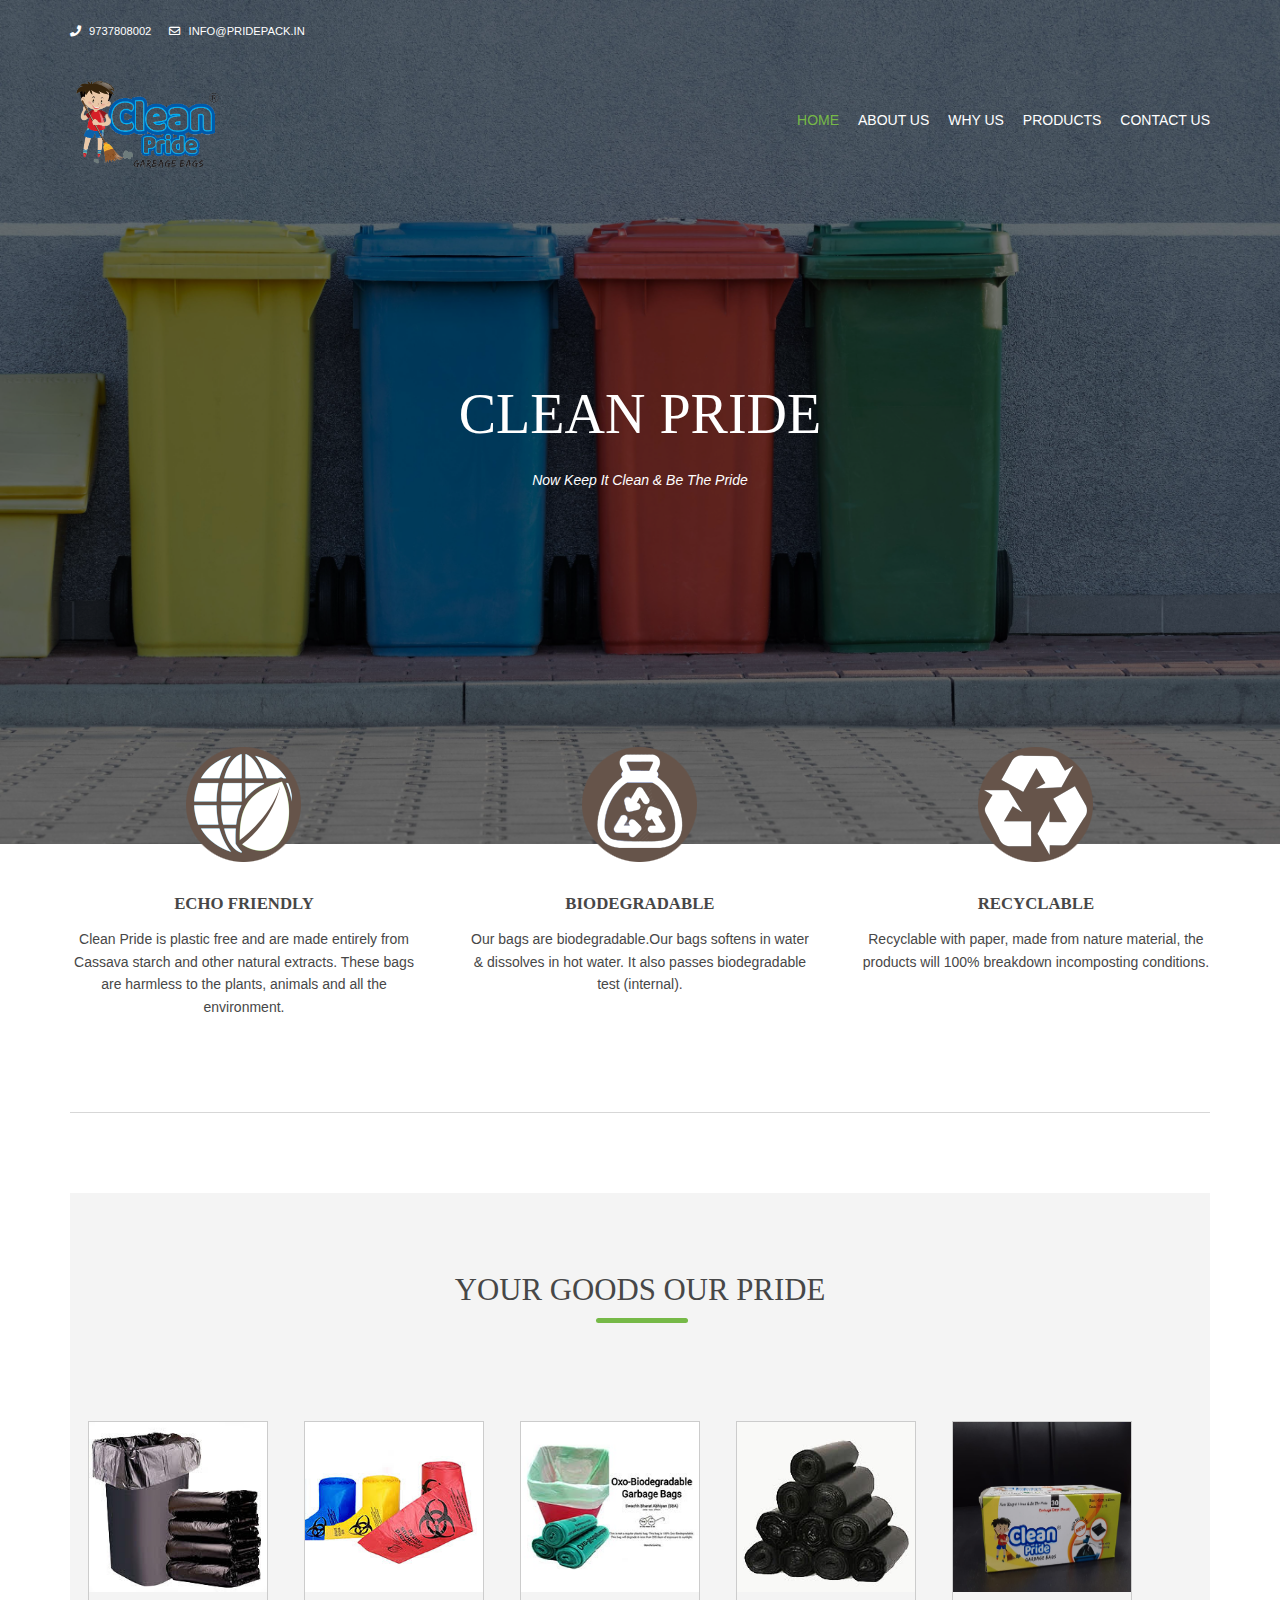
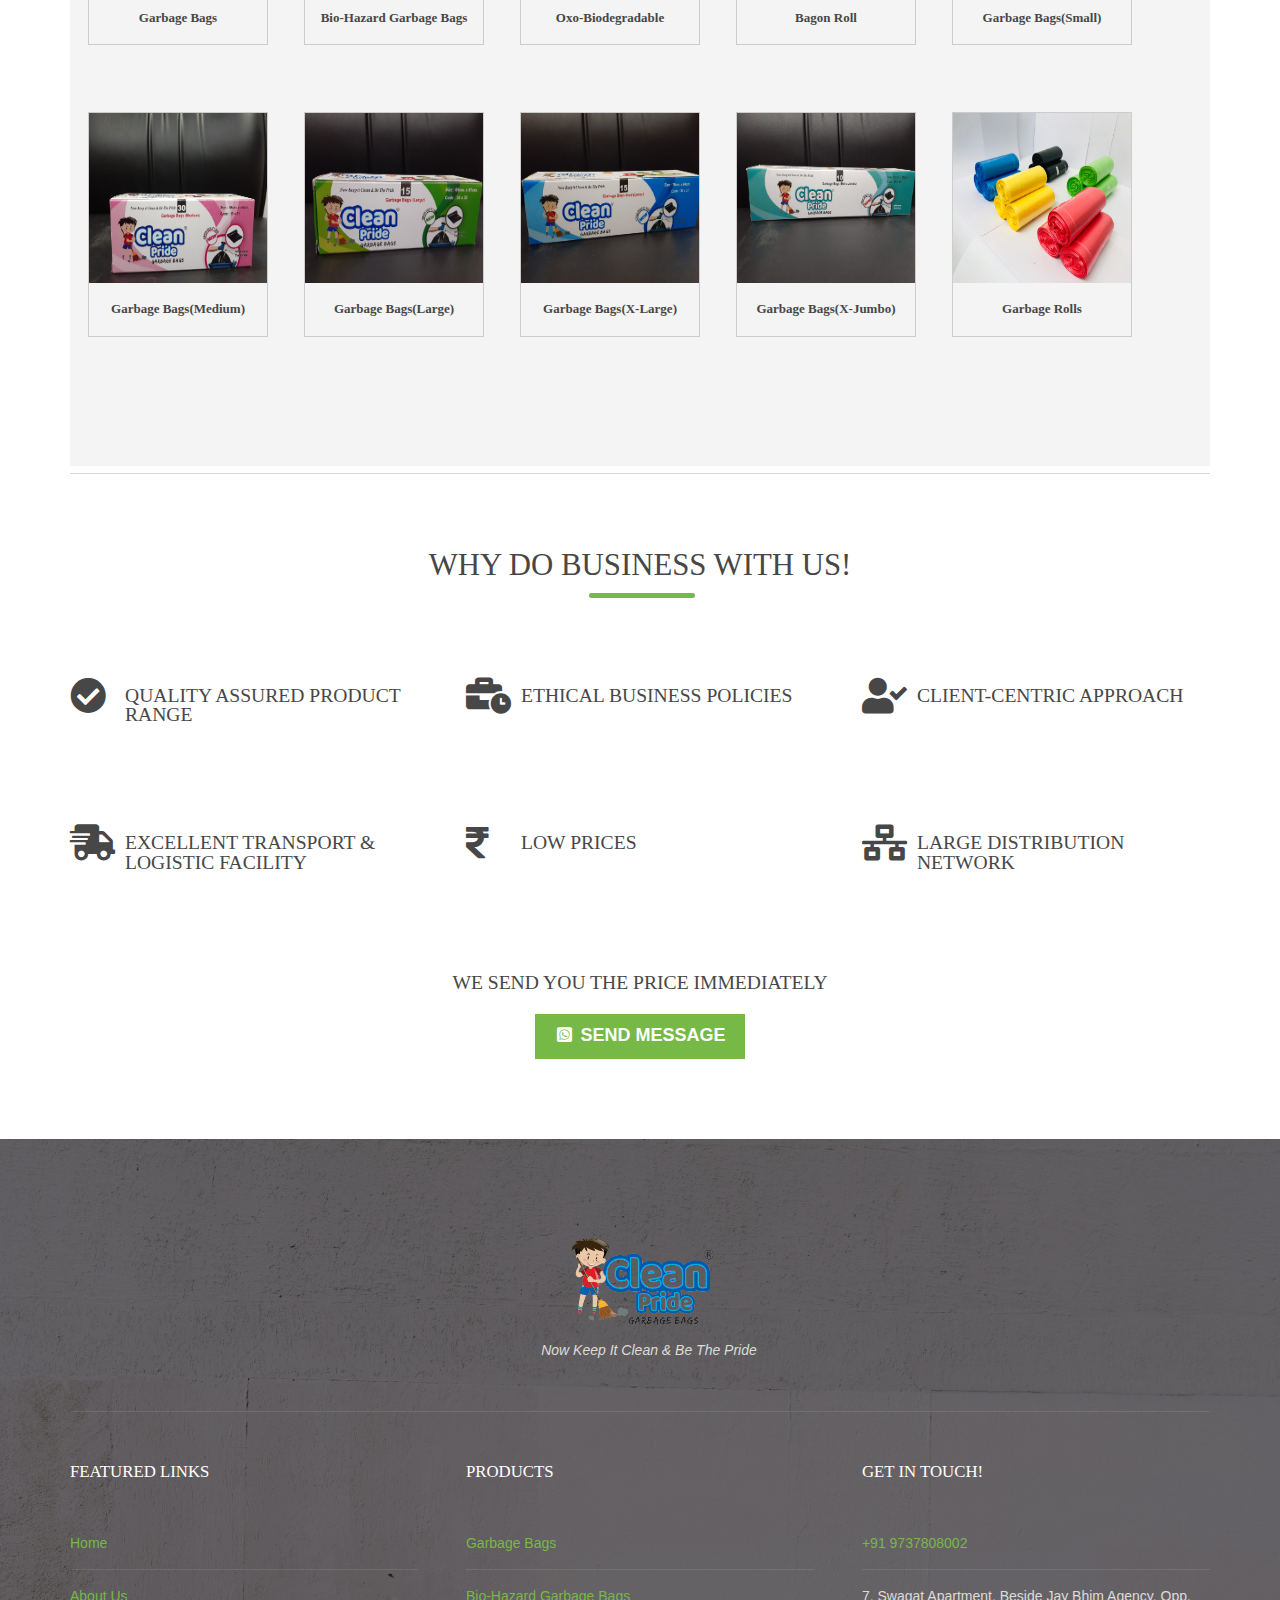
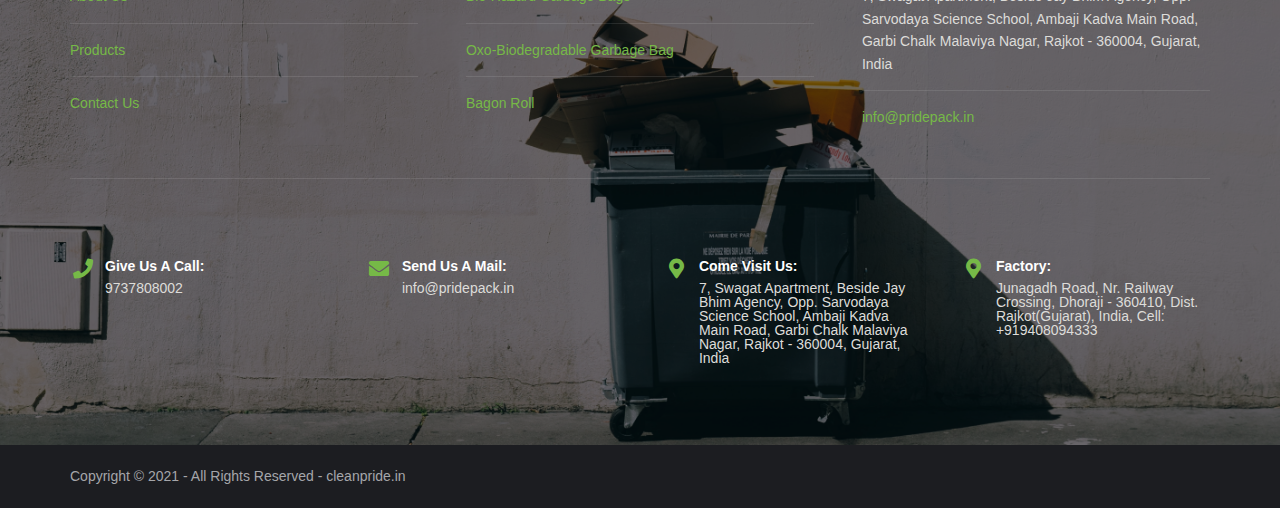
==== commit ebf59596: "Updated icons" ====
--- a/index.html
+++ b/index.html
@@ -26,6 +26,9 @@
 div.desc {
   padding: 15px;
   text-align: center;
+  font-family: Times New Roman;
+  font-size: 13px;
+  font-weight: bolder;
 }
 </style>
 </head>
@@ -70,7 +73,7 @@
     <!-- ################################################################################################ -->
     <article>
       <h3 class="heading">Clean Pride</h3>
-      <p>Now Keep It Clean & Be The Pride</p>
+      <p><em>Now Keep It Clean & Be The Pride</em></p>
       <footer>
       </footer>
     </article>
@@ -167,7 +170,7 @@
   <a target="_blank" >
     <img src="images/demo/gbxl.jpeg" alt="Mountains" width="600" height="400">
   </a>
-  <div class="desc">Garbage Bags(XL)</div>
+  <div class="desc">Garbage Bags(X-Large)</div>
 </div>
 <div class="gallery">
   <a target="_blank" >
@@ -181,18 +184,6 @@
   </a>
   <div class="desc">Garbage Rolls</div>
 </div><br><br><br><br><br><br><br><br><br><br><br><br><br>
-<div class="gallery">
-  <a target="_blank" >
-    <img src="images/demo/grs.jpeg" alt="Mountains" width="600" height="400">
-  </a>
-  <div class="desc">Garbage Rolls</div>
-</div>
-<div class="gallery">
-  <a target="_blank" >
-    <img src="images/demo/gbxl.jpeg" alt="Mountains" width="600" height="400">
-  </a>
-  <div class="desc">Garbage Bags(XL)</div>
-</div>
 
     <!-- ################################################################################################ -->
   </div>
@@ -201,27 +192,30 @@
     <hr class="btmspace-900">
     <!-- ################################################################################################ -->
     <section id="overview">
+	    <br>
+	    <br>
+	    <br>
       <div class="sectiontitle" id="whyus">
         <p class="heading underline font-x2">Why Do Business With US!</p>
       </div>
       <ul class="nospace group btmspace-80">
         <li class="one_third">
           <article>
-            <div class="clear"><a href="#"><i class="fas fa-tape"></i></a>
+            <div class="clear"><a href="#"><i class="fas fa-check-circle"></i></a>
               <h6 class="heading">Quality Assured Product Range</h6>
             </div>
           </article>
         </li>
         <li class="one_third">
           <article>
-            <div class="clear"><a href="#"><i class="fas fa-table-tennis"></i></a>
+            <div class="clear"><a href="#"><i class="fas fa-business-time"></i></a>
               <h6 class="heading">Ethical Business Policies</h6>
             </div>
           </article>
         </li>
         <li class="one_third">
           <article>
-            <div class="clear"><a href="#"><i class="fas fa-people-carry"></i></a>
+            <div class="clear"><a href="#"><i class="fas fa-user-check"></i></a>
               <h6 class="heading">Client-centric Approach</h6>
             </div>
           </article>
@@ -230,28 +224,28 @@
       <ul class="nospace group btmspace-80">
         <li class="one_third">
           <article>
-            <div class="clear"><a href="#"><i class="fas fa-tape"></i></a>
+            <div class="clear"><a href="#"><i class="fas fa-shipping-fast"></i></a>
               <h6 class="heading">Excellent Transport & Logistic Facility</h6>
             </div>
           </article>
         </li>
         <li class="one_third">
           <article>
-            <div class="clear"><a href="#"><i class="fas fa-table-tennis"></i></a>
+            <div class="clear"><a href="#"><i class="fas fa-rupee-sign"></i></a>
               <h6 class="heading">Low Prices</h6>
             </div>
           </article>
         </li>
         <li class="one_third">
           <article>
-            <div class="clear"><a href="#"><i class="fas fa-people-carry"></i></a>
+            <div class="clear"><a href="#"><i class="fas fa-network-wired"></i></a>
               <h6 class="heading">Large Distribution Network</h6>
             </div>
           </article>
         </li>
       </ul>
       <h2 class="center">We Send You The Price Immediately</h2>
-      <footer class="center"> <a class="btn" href="https://api.whatsapp.com/send?phone=9737808002">Send Message</a></footer>
+      <footer class="center"><a class="btn" href="https://api.whatsapp.com/send?phone=9737808002"><i style="margin: 3px;font-size: 17px;" class="fab fa-whatsapp-square"></i><strong style="font-size:18px">  Send Message</strong></a></footer>
     </section>
     <!-- ################################################################################################ -->
     <!-- / main body -->
@@ -262,8 +256,8 @@
   <footer id="footer" class="hoc clear"> 
     <!-- ################################################################################################ -->
     <div class="center btmspace-50">
-      <h6 class="heading">CLEAN PRIDE</h6>
-      <p class="nospace">Now Keep It Clean & Be The Pride</p>
+      <a  href="index.html"><img src="images/demo/logopng.png" style="width:151px;height:120px;"alt=""></a>
+      <p class="nospace" style="padding-left:18px"><em>Now Keep It Clean & Be The Pride</em></p>
     </div>
     <!-- ################################################################################################ -->
     <hr class="btmspace-50">
--- a/layout/styles/layout.css
+++ b/layout/styles/layout.css
@@ -1,15 +1,7 @@
 @charset "utf-8";
-/*
-Template Name: Sislaf
-Author: <a href="https://www.os-templates.com/">OS Templates</a>
-Author URI: https://www.os-templates.com/
-Copyright: OS-Templates.com
-Licence: Free to use under our free template licence terms
-Licence URI: https://www.os-templates.com/template-terms
-File: Layout CSS
-*/
 
 @import url("fontawesome-free/css/fontawesome-all.min.css");
+@import url("fontawesome-free/css/all.css");
 @import url("framework.css");
 
 /* Rows
@@ -228,7 +220,7 @@
 If you don't want it to fade all elements, you have to list the ones you want to be faded individually
 Delete it completely to stop fading
 --------------------------------------------------------------------------------------------------------------- */
-*, *::before, *::after{transition:all .3s ease-in-out;}
+*, *::before, *::after{transition:all .0s ease-in-out;}
 #mainav form *{transition:none !important;}
 
 
@@ -345,7 +337,7 @@
 
 /* Colours
 --------------------------------------------------------------------------------------------------------------- */
-body{color:#A5A6AA; background-color:#1C1D21;}
+body{color:#DBDBDB; background-color:#1C1D21;}
 a{color:#76B947;}
 a:active, a:focus{background:transparent !important;}/* IE10 + 11 Bugfix - prevents grey background */
 hr, .borderedbox{border-color:#D7D7D7;}
@@ -371,7 +363,7 @@
 .row1{border-color:rgba(255,255,255,.3);}
 .row2{color:#474747; background-color:#F4F4F4;}
 .row3{color:#474747; background-color:#FFFFFF;}
-.row4{color:#A5A6AA; background-color:#27282E;}
+.row4{color:#DDDCD9; background-color:#27282E;}
 .row5, .row5 a{color:#A5A6AA; background-color:#1C1D21;}
 
 
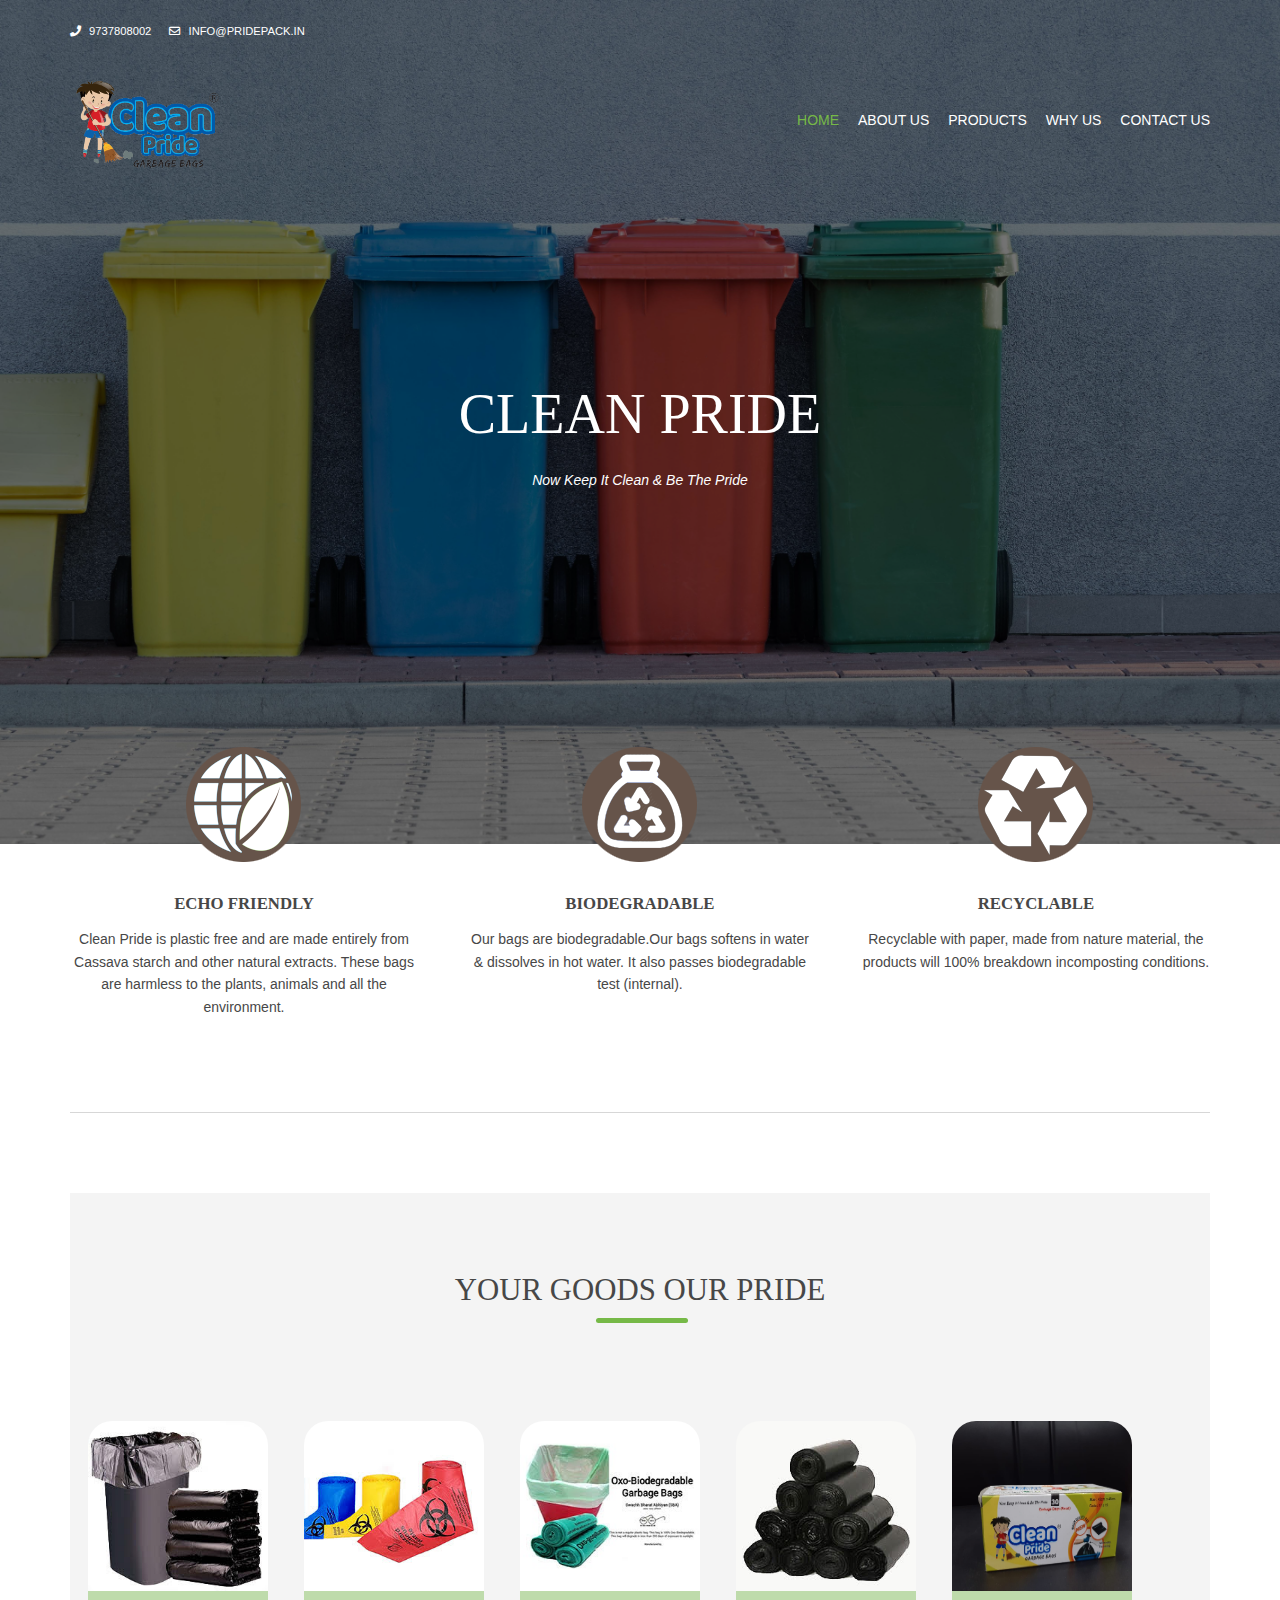
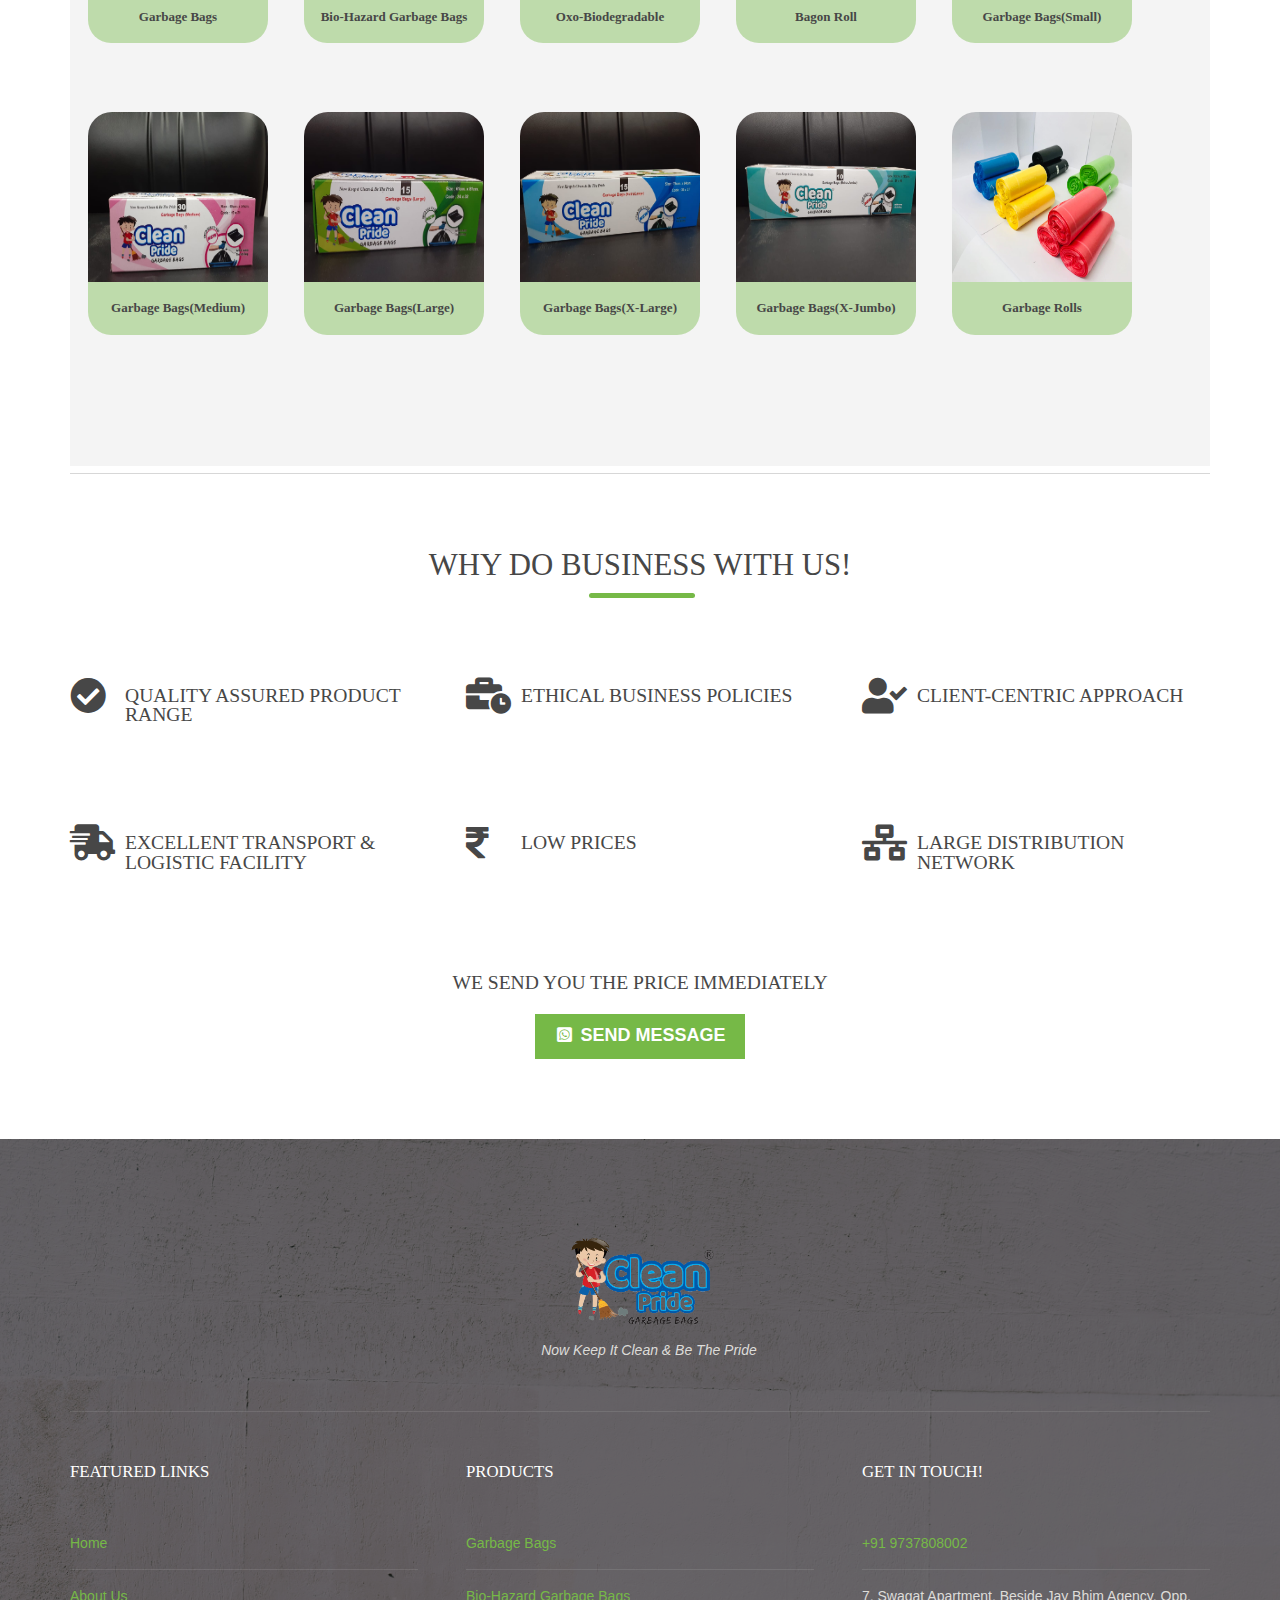
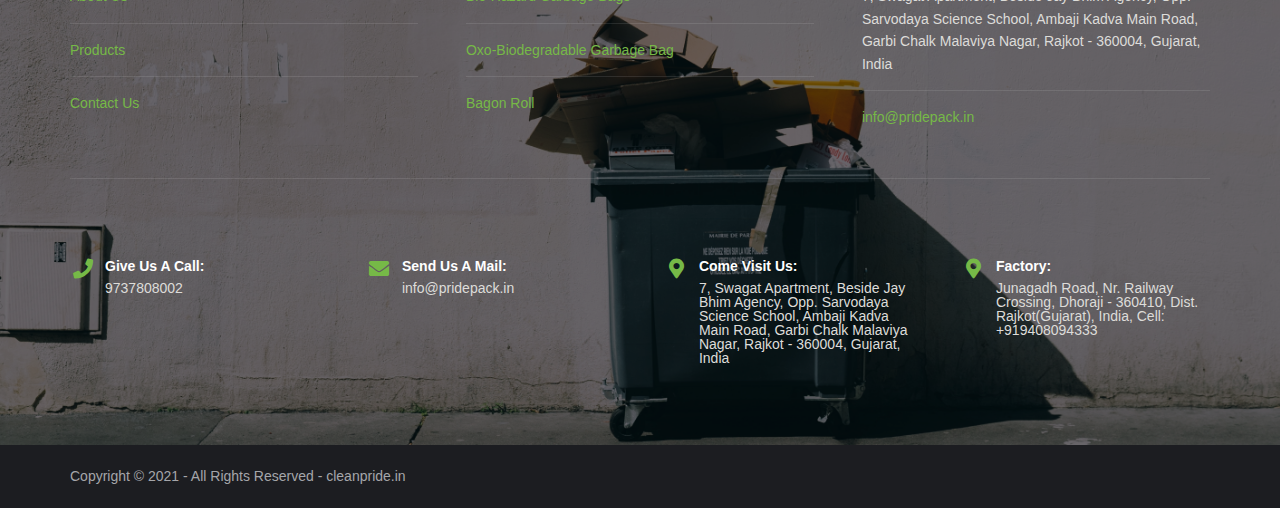
==== commit f23ce51e: "updated product images" ====
--- a/index.html
+++ b/index.html
@@ -9,9 +9,9 @@
 <style>
 div.gallery {
   margin: 18px;
-  border: 1px solid #ccc;
   float: left;
   width: 180px;
+  border-radius: 25px;
 }
 
 div.gallery:hover {
@@ -21,6 +21,8 @@
 div.gallery img {
   width: 190px;
   height: 170px;
+  border-top-left-radius: 24px;
+  border-top-right-radius: 24px;
 }
 
 div.desc {
@@ -29,6 +31,9 @@
   font-family: Times New Roman;
   font-size: 13px;
   font-weight: bolder;
+  background-color: #BEDBAB;
+  border-bottom-left-radius: 23px;
+  border-bottom-right-radius: 23PX;
 }
 </style>
 </head>
@@ -59,9 +64,9 @@
           <li class="active"><a href="index.html">Home</a></li>
           <li><a href="#introblocks">About Us</a>
           </li>
+	   <li><a href="#products">Products</a>
+          </li>
 	  <li><a href="#whyus">Why Us</a>
-          </li>
-          <li><a href="#products">Products</a>
           </li>
           <li><a href="#contactus">Contact Us</a></li>
         </ul>
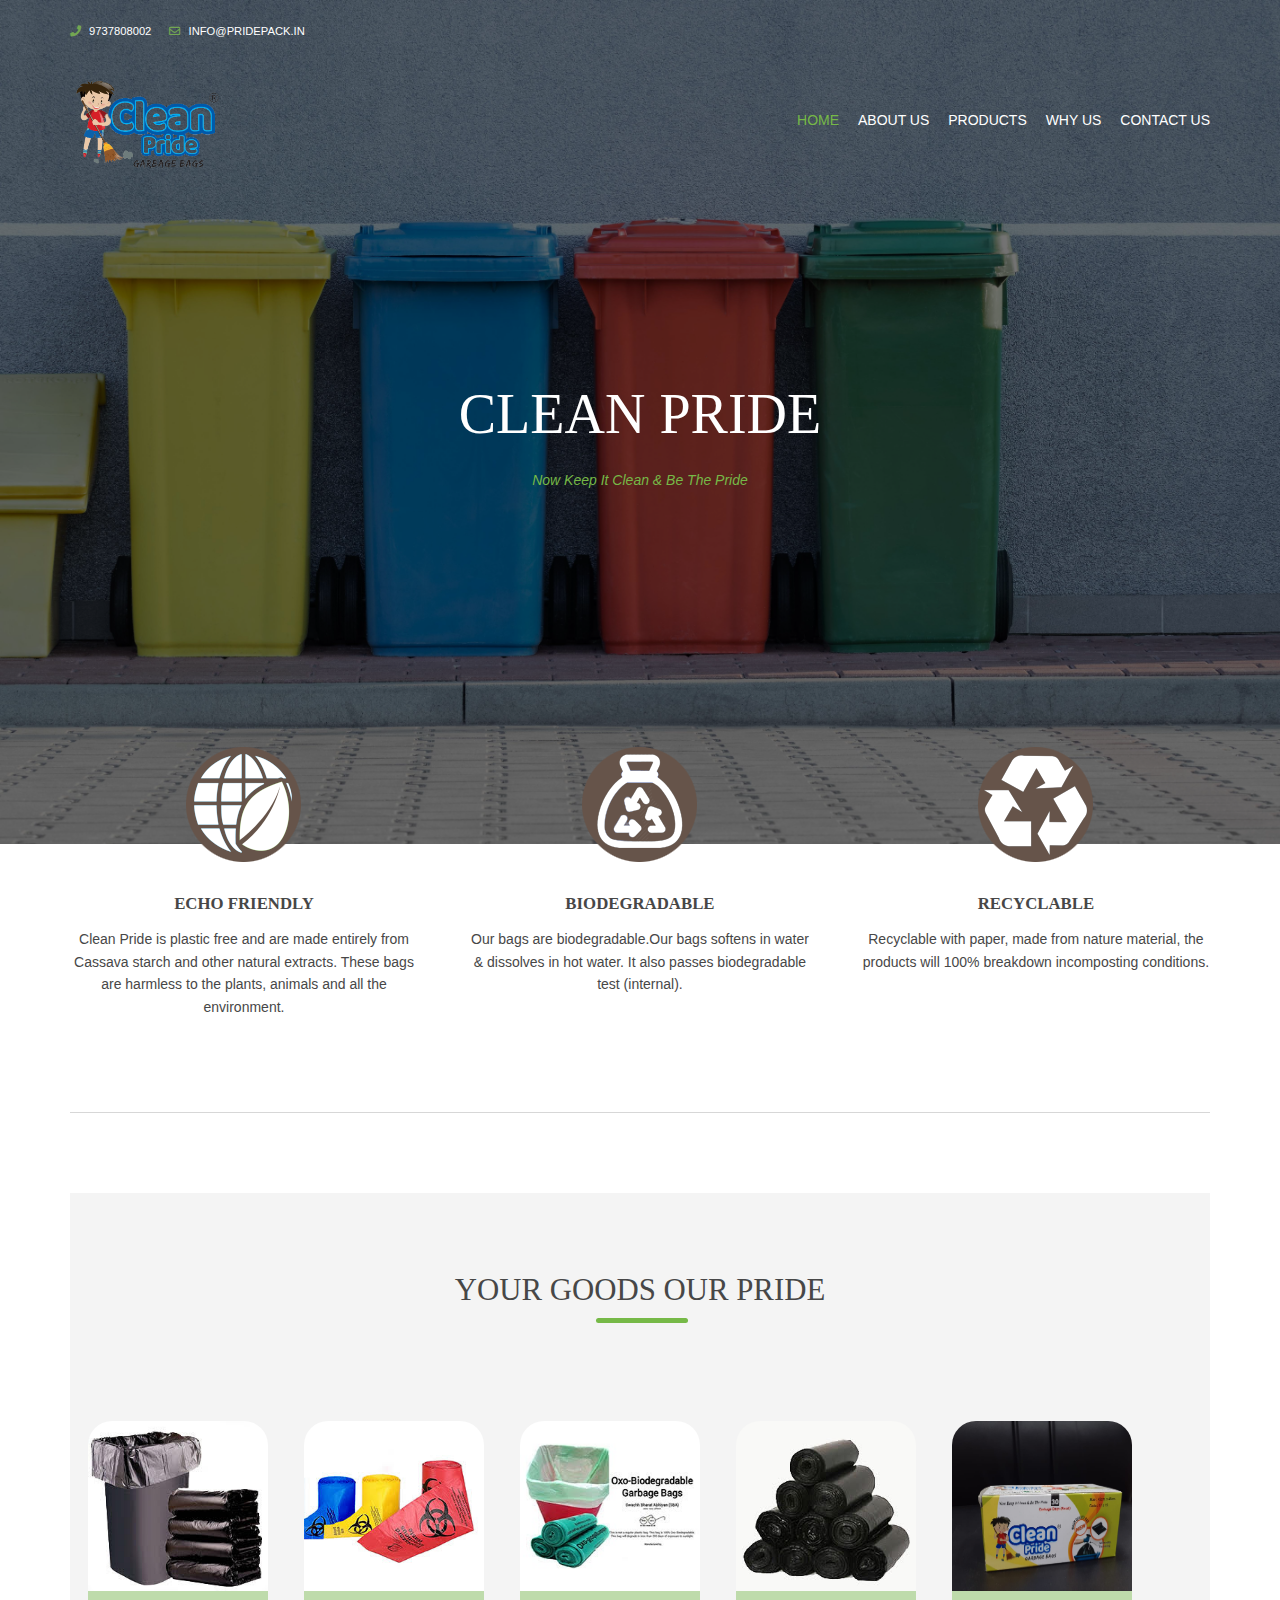
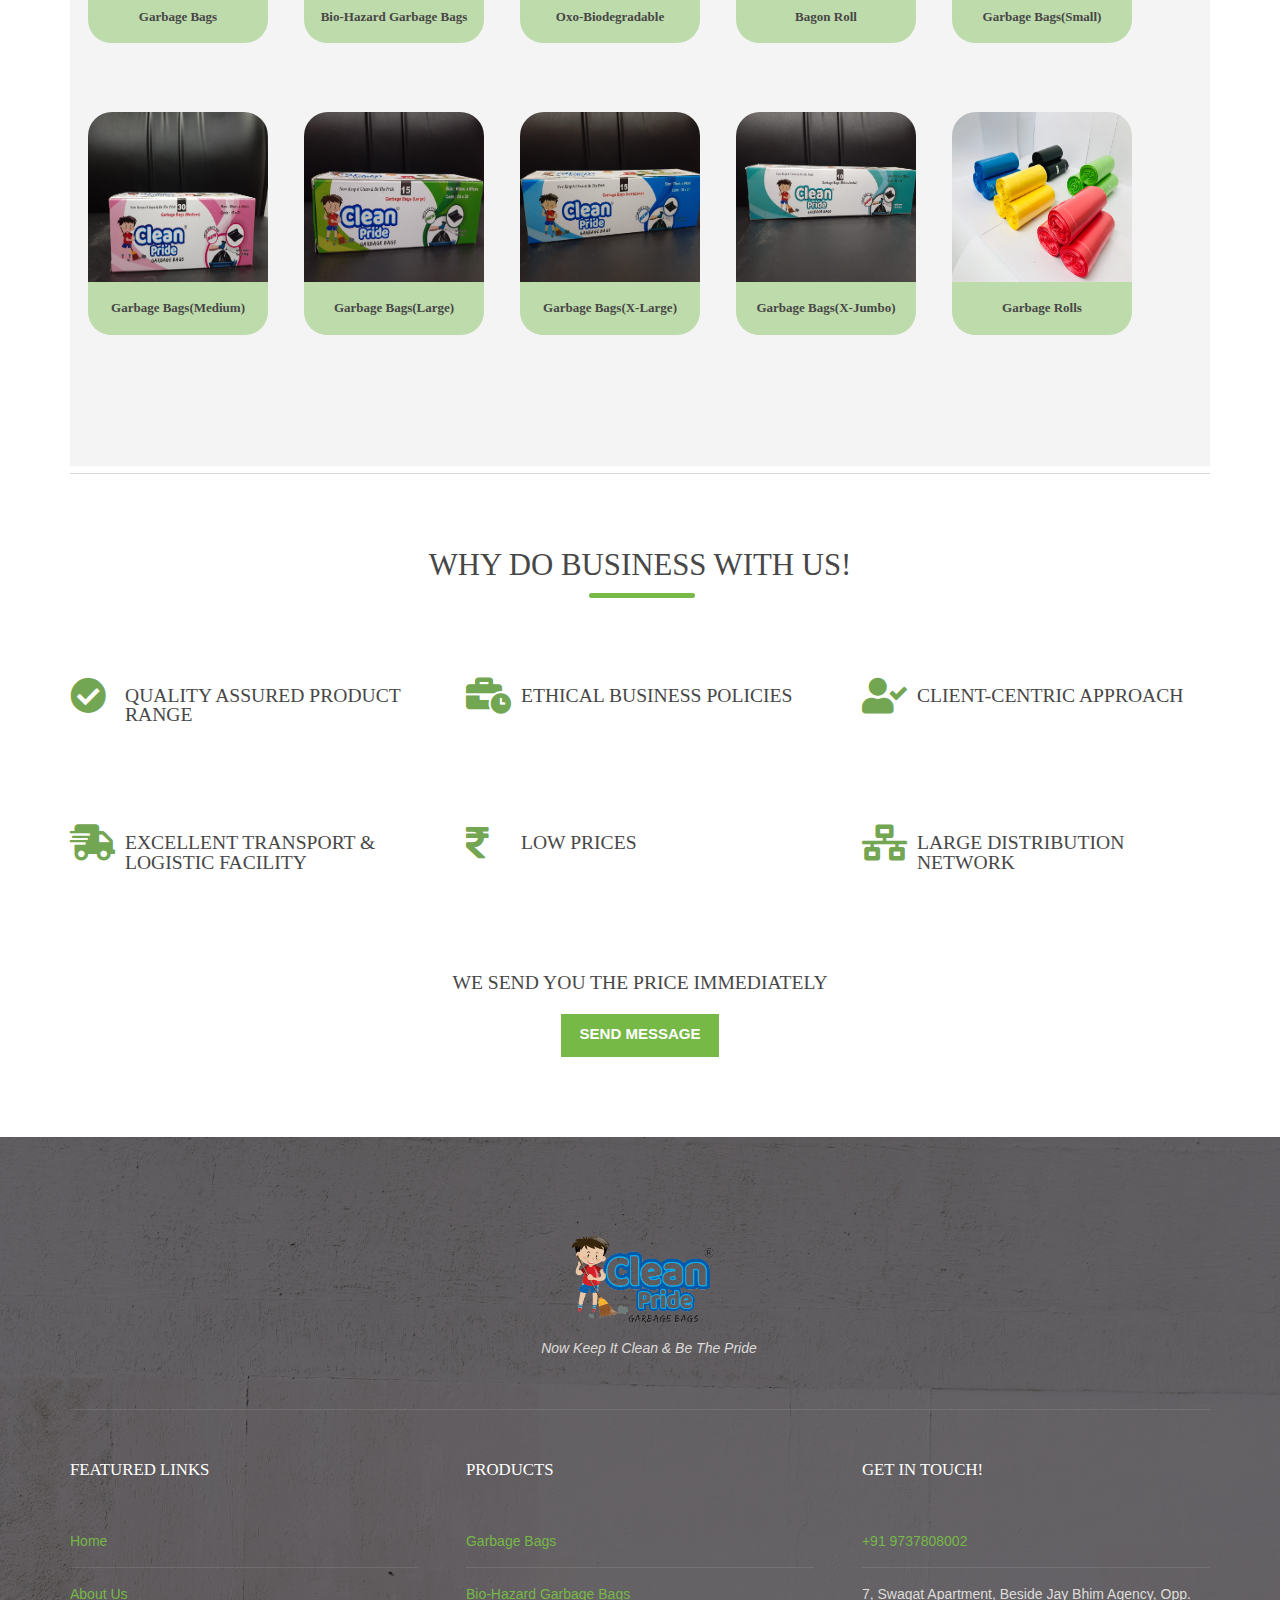
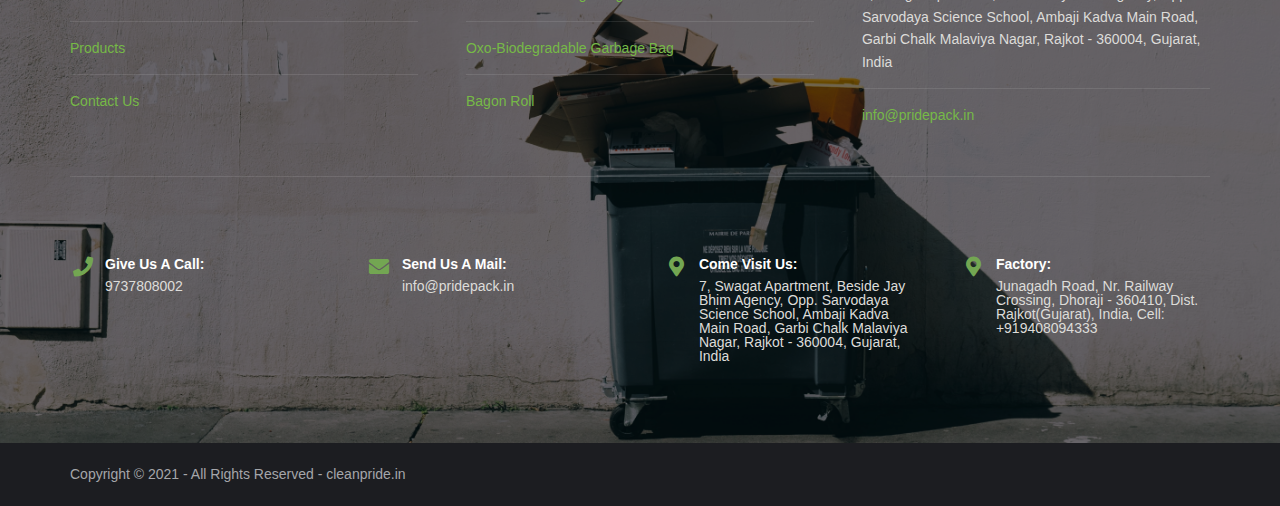
==== commit d90a2633: "changed icons color" ====
--- a/index.html
+++ b/index.html
@@ -35,6 +35,7 @@
   border-bottom-left-radius: 23px;
   border-bottom-right-radius: 23PX;
 }
+i {color: #73A652;}
 </style>
 </head>
 <body id="top">
@@ -77,8 +78,8 @@
     <div id="pageintro" class="hoc clear"> 
     <!-- ################################################################################################ -->
     <article>
-      <h3 class="heading">Clean Pride</h3>
-      <p><em>Now Keep It Clean & Be The Pride</em></p>
+      <h3 class="heading" >Clean Pride</h3>
+      <p style="color: #76B947;"><em>Now Keep It Clean & Be The Pride</em></p>
       <footer>
       </footer>
     </article>
@@ -250,7 +251,7 @@
         </li>
       </ul>
       <h2 class="center">We Send You The Price Immediately</h2>
-      <footer class="center"><a class="btn" href="https://api.whatsapp.com/send?phone=9737808002"><i style="margin: 3px;font-size: 17px;" class="fab fa-whatsapp-square"></i><strong style="font-size:18px">  Send Message</strong></a></footer>
+      <footer class="center"><a class="btn" href="https://api.whatsapp.com/send?phone=9737808002"><strong style="font-size:15px">  Send Message</strong></a></footer>
     </section>
     <!-- ################################################################################################ -->
     <!-- / main body -->
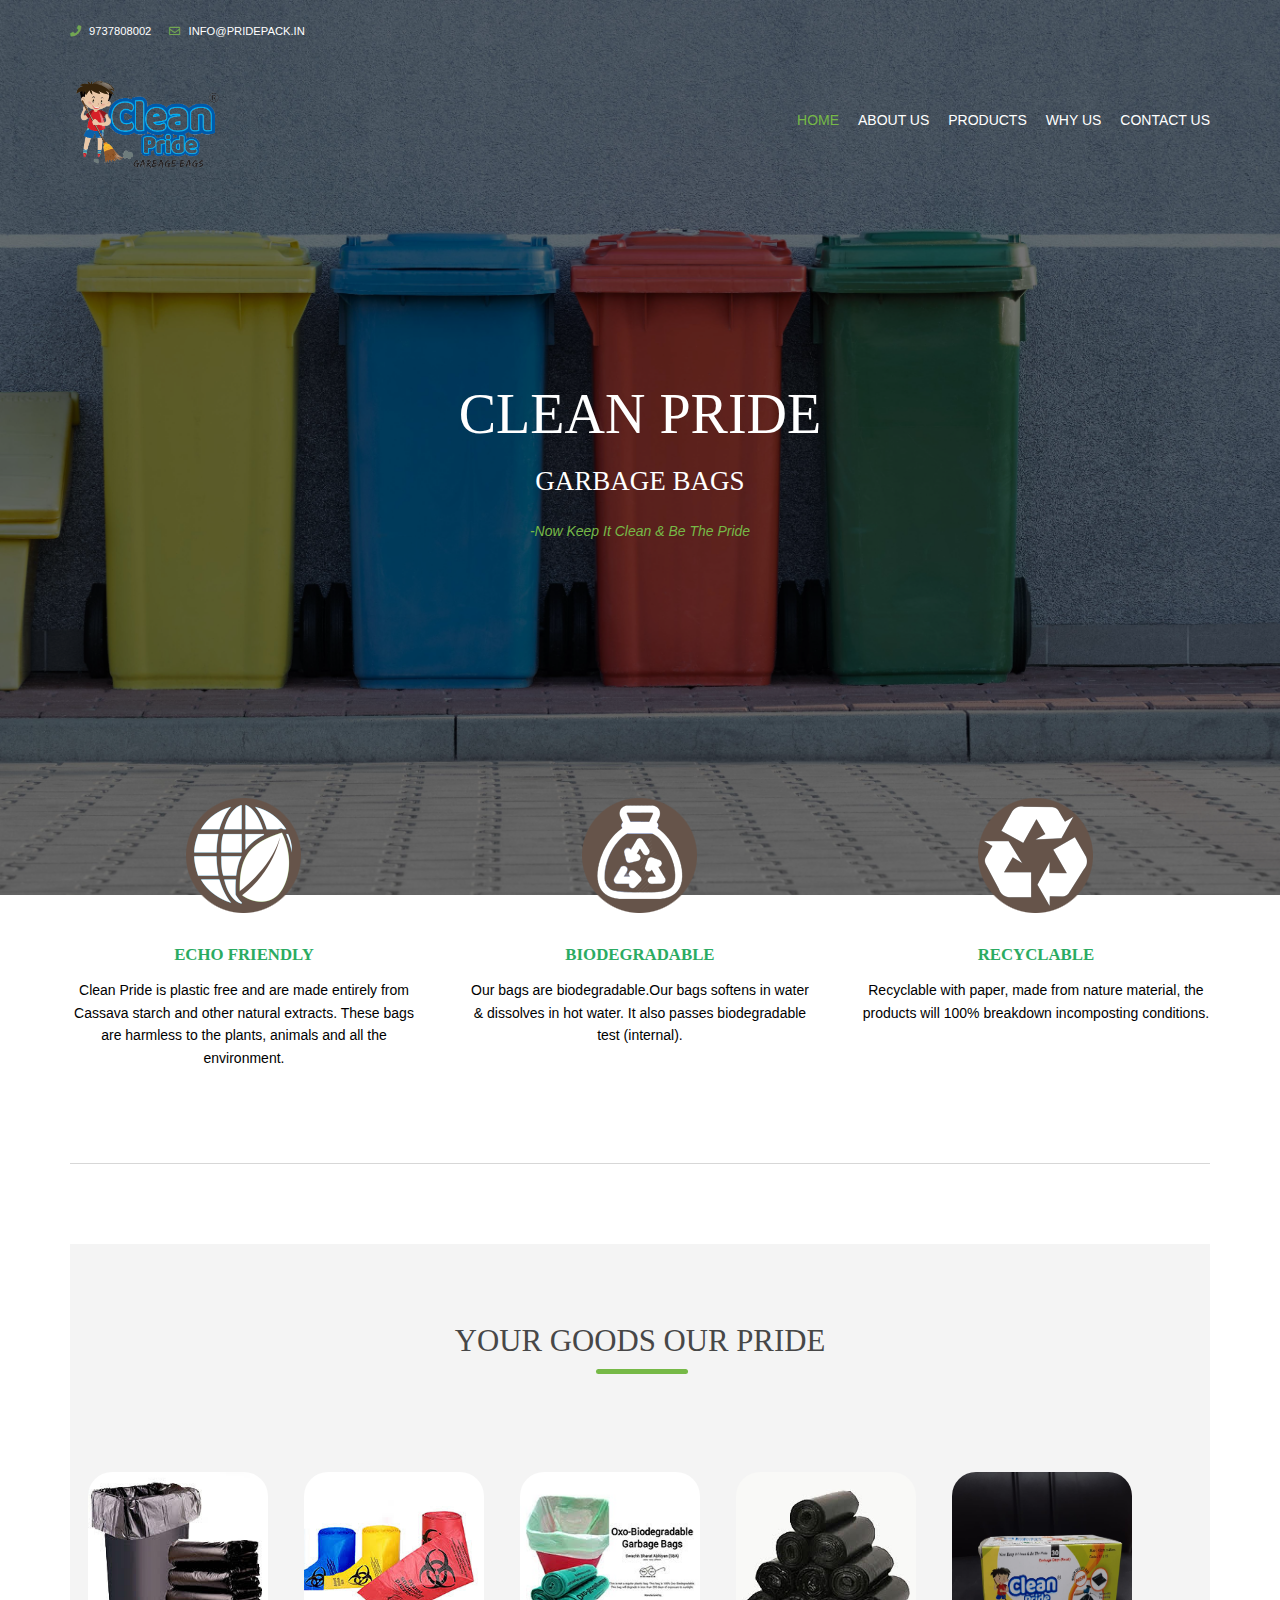
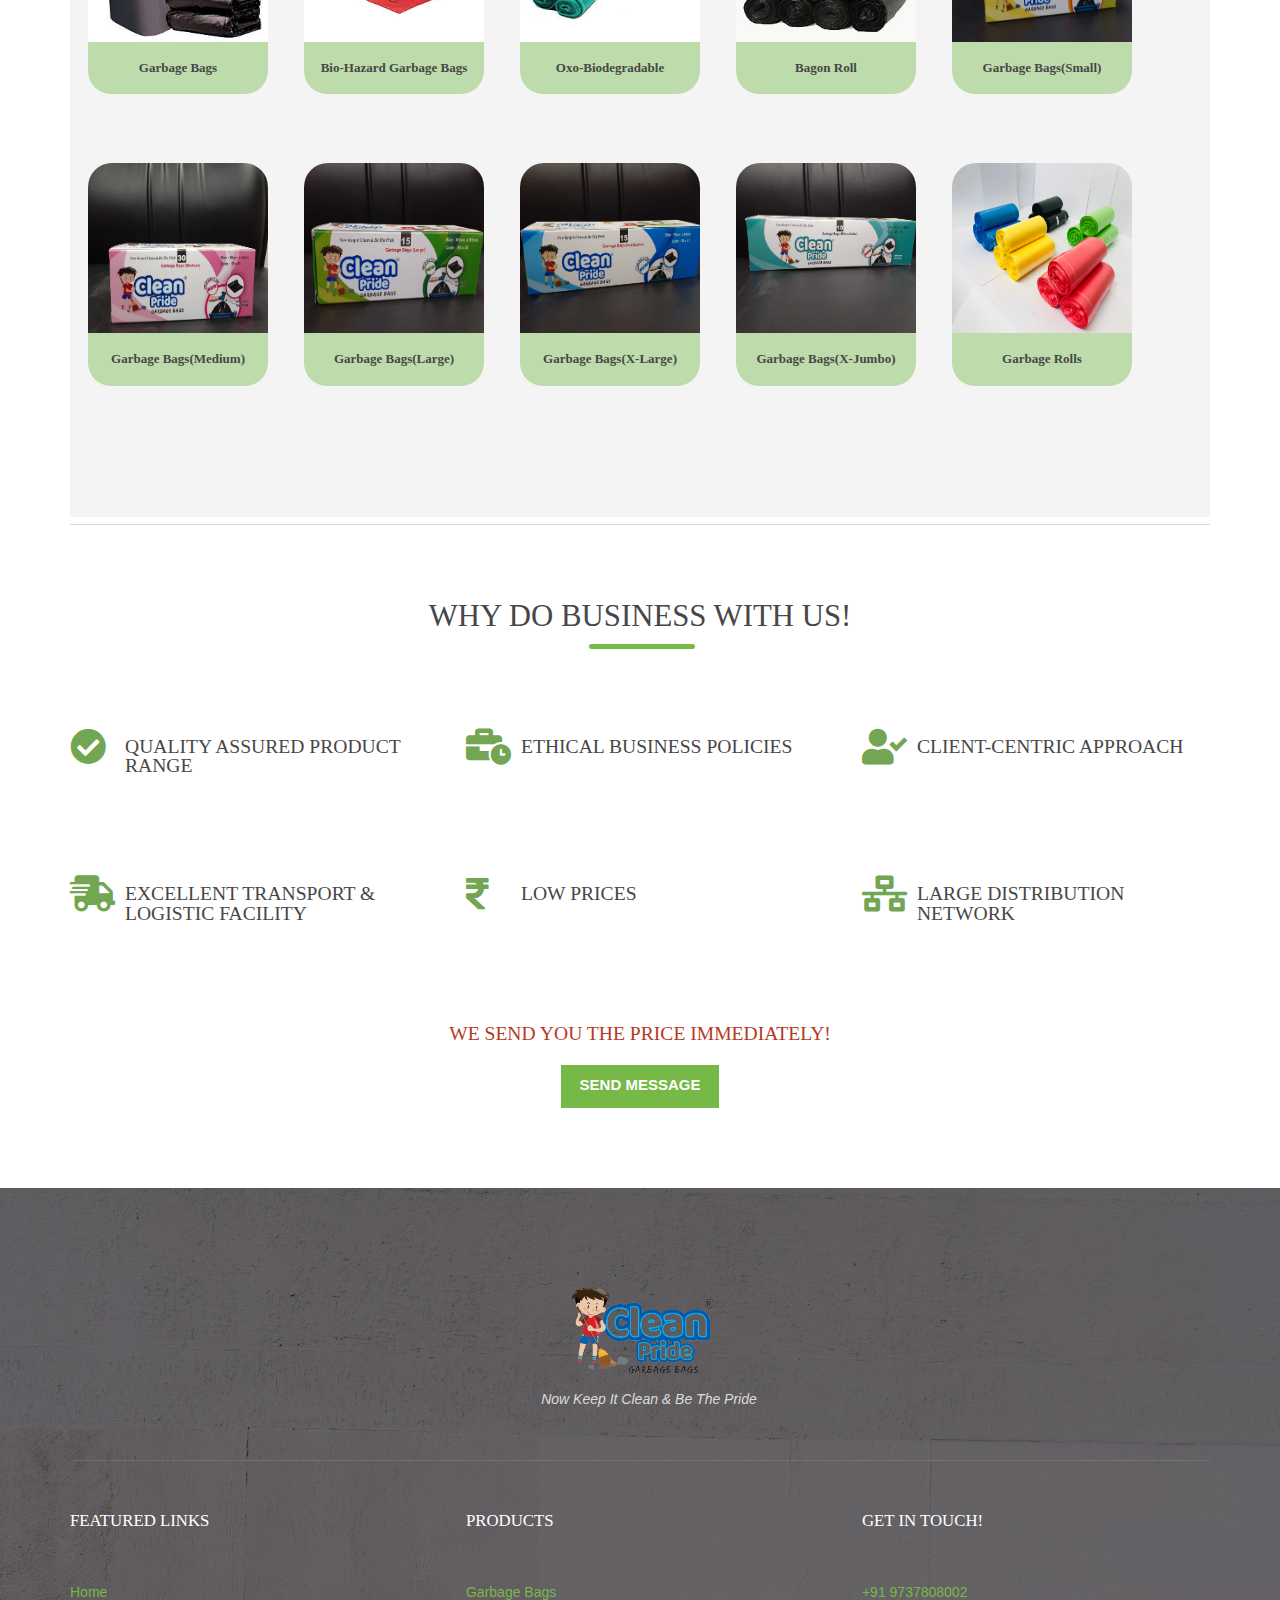
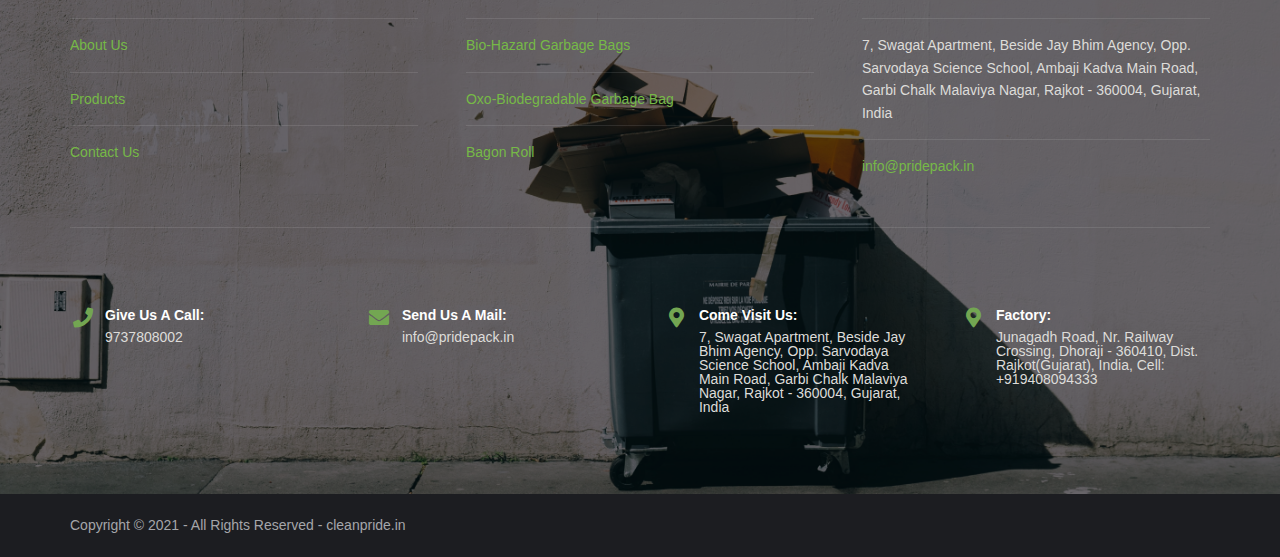
==== commit 1ac2af3d: "updated coloring" ====
--- a/index.html
+++ b/index.html
@@ -78,8 +78,8 @@
     <div id="pageintro" class="hoc clear"> 
     <!-- ################################################################################################ -->
     <article>
-      <h3 class="heading" >Clean Pride</h3>
-      <p style="color: #76B947;"><em>Now Keep It Clean & Be The Pride</em></p>
+	    <h3 class="heading" >Clean Pride <h4 style="font-size: 27px;">Garbage Bags</h4></h3>
+      <p style="color: #76B947;"><em>-Now Keep It Clean & Be The Pride</em></p>
       <footer>
       </footer>
     </article>
@@ -96,24 +96,24 @@
         <li class="one_third first">
           <figure><a ><img src="images/demo/echo2.png" alt=""></a>
             <figcaption>
-              <h6 class="heading">Echo Friendly</h6>
-              <p>Clean Pride is plastic free and are made entirely from Cassava starch and other natural extracts. These bags are harmless to the plants, animals and all the environment.</p>
+              <h6 class="heading" style="color: #2BAB62">Echo Friendly</h6>
+              <p style="color: black; font-size: 14px">Clean Pride is plastic free and are made entirely from Cassava starch and other natural extracts. These bags are harmless to the plants, animals and all the environment.</p>
             </figcaption>
           </figure>
         </li>
         <li class="one_third">
           <figure><a ><img src="images/demo/bio2.png" alt=""></a>
             <figcaption>
-              <h6 class="heading">Biodegradable</h6>
-              <p>Our bags are biodegradable.Our bags softens in water & dissolves in hot water. It also passes biodegradable test (internal).</p>
+              <h6 class="heading" style="color: #2BAB62">Biodegradable</h6>
+              <p style="color: black; font-size: 14px">Our bags are biodegradable.Our bags softens in water & dissolves in hot water. It also passes biodegradable test (internal).</p>
             </figcaption>
           </figure>
         </li>
         <li class="one_third">
           <figure><a ><img src="images/demo/recycle2.png" alt=""></a>
             <figcaption>
-              <h6 class="heading">Recyclable</h6>
-              <p>Recyclable with paper, made from nature material, the products will 100% breakdown incomposting conditions.</p>
+              <h6 class="heading" style="color: #2BAB62">Recyclable</h6>
+              <p style="color: black; font-size: 14px">Recyclable with paper, made from nature material, the products will 100% breakdown incomposting conditions.</p>
             </figcaption>
           </figure>
         </li>
@@ -250,7 +250,7 @@
           </article>
         </li>
       </ul>
-      <h2 class="center">We Send You The Price Immediately</h2>
+      <h2 class="center" style="color: #B63923;">We Send You The Price Immediately!</h2>
       <footer class="center"><a class="btn" href="https://api.whatsapp.com/send?phone=9737808002"><strong style="font-size:15px">  Send Message</strong></a></footer>
     </section>
     <!-- ################################################################################################ -->
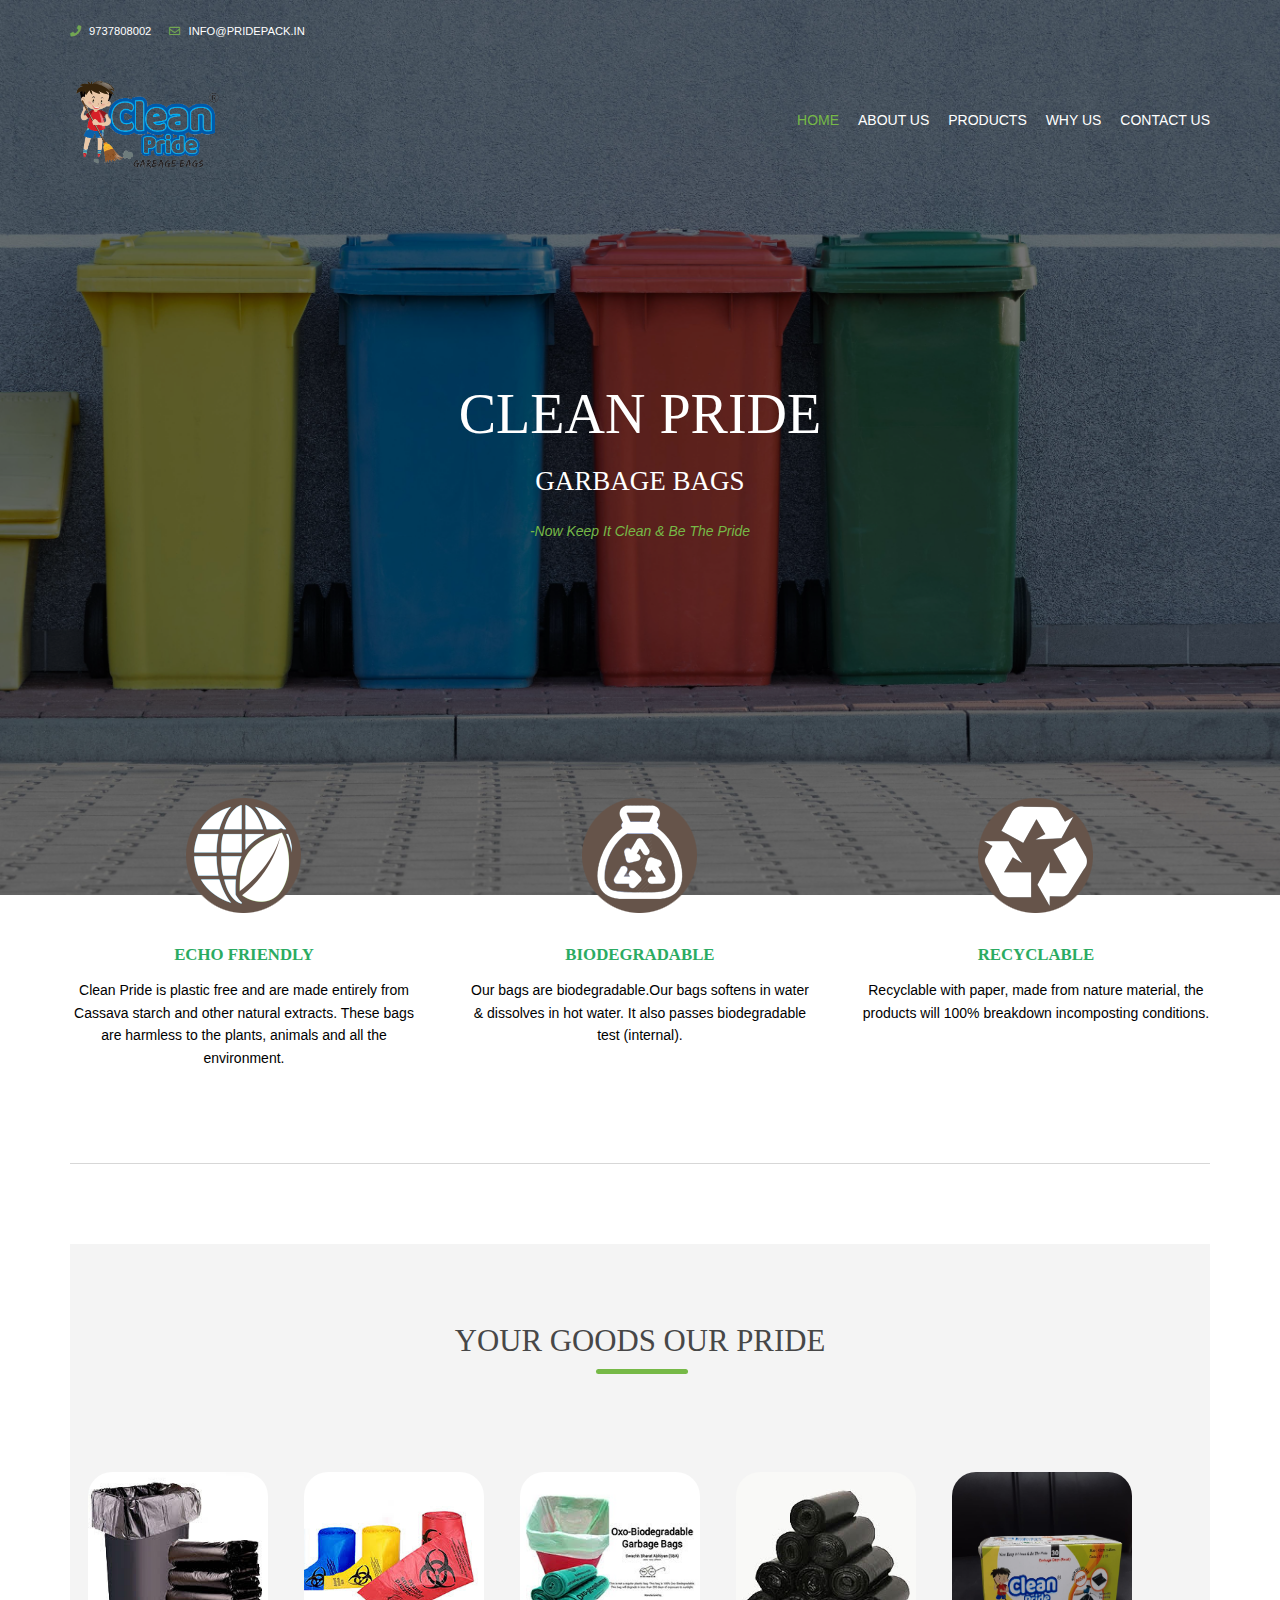
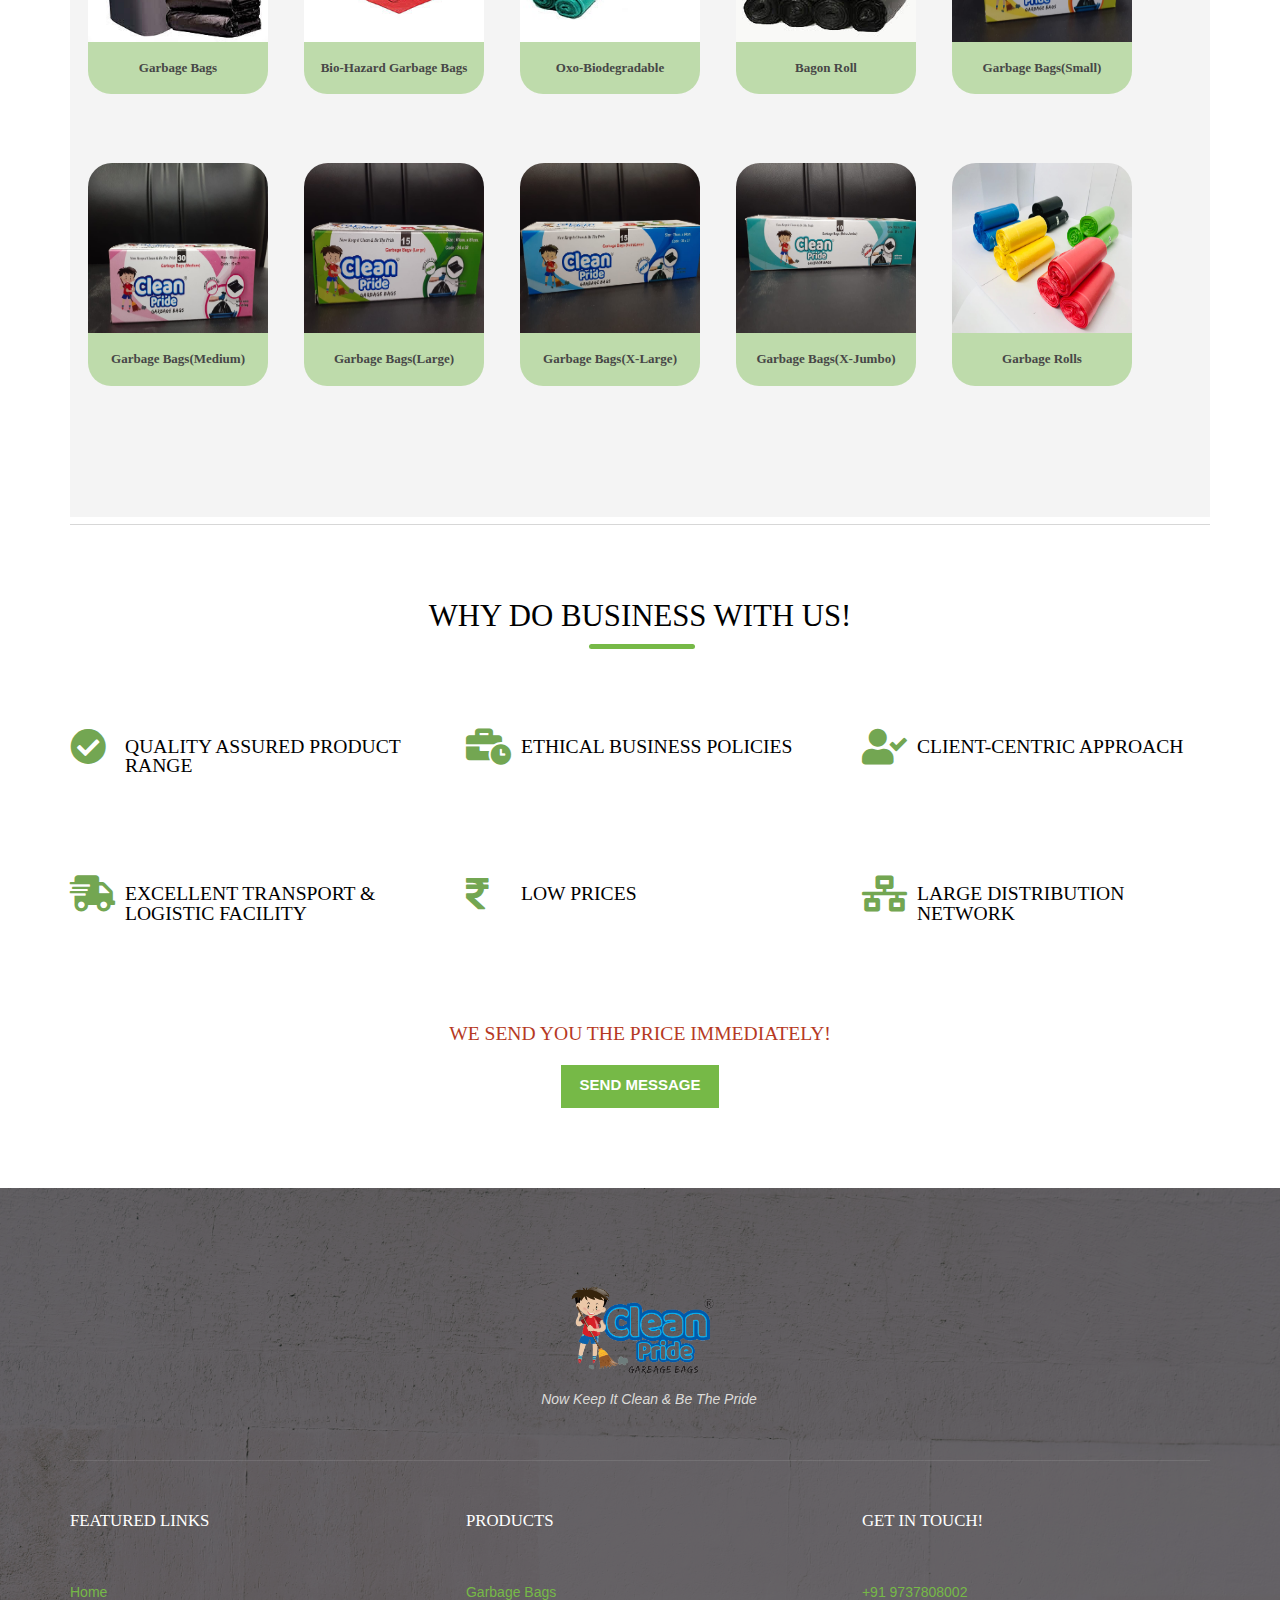
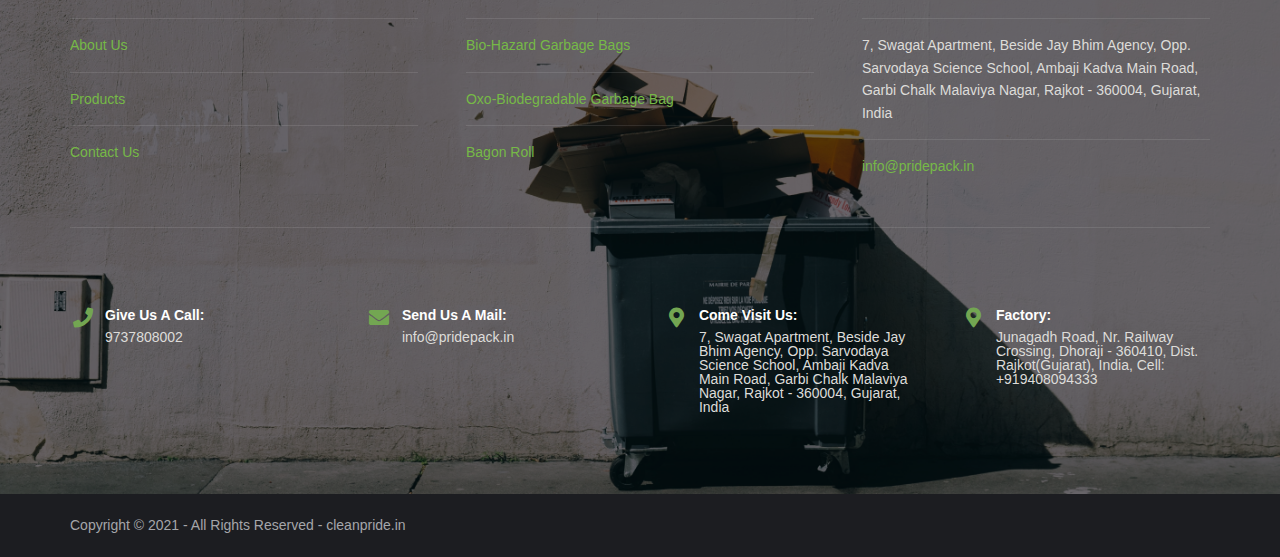
==== commit e460dd16: "updated text colors" ====
--- a/index.html
+++ b/index.html
@@ -36,6 +36,7 @@
   border-bottom-right-radius: 23PX;
 }
 i {color: #73A652;}
+h6 {color: black;}
 </style>
 </head>
 <body id="top">
@@ -202,7 +203,7 @@
 	    <br>
 	    <br>
       <div class="sectiontitle" id="whyus">
-        <p class="heading underline font-x2">Why Do Business With US!</p>
+        <p class="heading underline font-x2" style="color: black;">Why Do Business With US!</p>
       </div>
       <ul class="nospace group btmspace-80">
         <li class="one_third">
